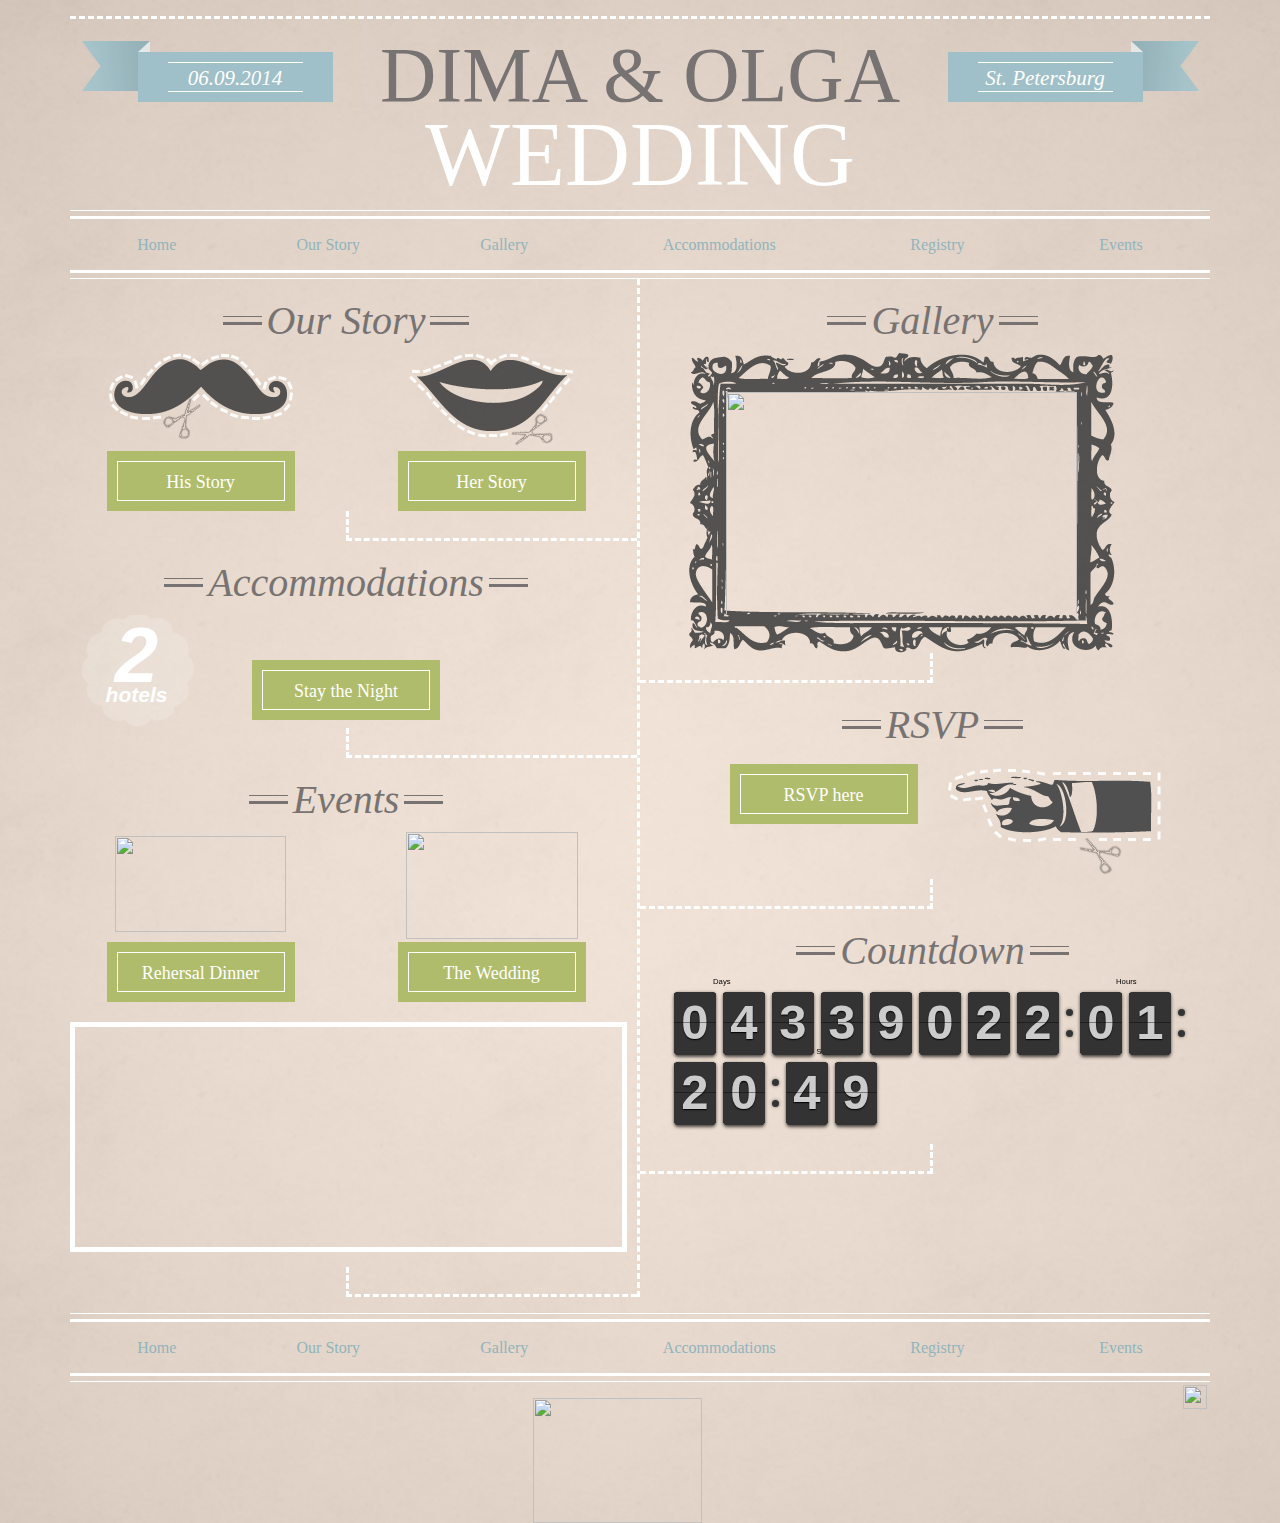
==== home.html @ f743e0d7 "Trying new way of triggering javascrit handler" ====
<!DOCTYPE html>
<html lang="en">
<head>
<meta charset="utf-8">
<meta http-equiv="X-UA-Compatible" content="IE=edge">
<meta name="viewport" content="width=device-width, initial-scale=1">
<title>Dima & Olga Wedding</title>

<!-- Bootstrap -->
<link href="css/bootstrap.min.css" rel="stylesheet">
<link rel="stylesheet" href="css/flipclock.css">

<!-- HTML5 Shim and Respond.js IE8 support of HTML5 elements and media queries -->
<!-- WARNING: Respond.js doesn't work if you view the page via file:// -->
<!--[if lt IE 9]>
<script src="https://oss.maxcdn.com/libs/html5shiv/3.7.0/html5shiv.js"></script>
<script src="https://oss.maxcdn.com/libs/respond.js/1.4.2/respond.min.js"></script>
<![endif]-->
<style>

body {
width: 100%;
height: 100%;
background-image: url('background.png');
background-size: cover;
background-color: rgb(237, 216, 199);
background-position: 50% 0%;
background-repeat: no-repeat no-repeat;
}

.dashed {
height: 0px;
border-bottom: 3px dashed white;
}

.thin-top-thick-bottom {
border-top: 1px solid white;
border-bottom: 3px solid white;
width: 100%;
height: 9px;
min-height: 9px;
padding: 5px 0 0;
}

.thin-bottom-thick-top {
border-top: 3px solid white;
border-bottom: 1px solid white;
width: 100%;
height: 9px;
min-height: 9px;
padding: 5px 0 0;
}

.top-buffer {
margin-top: 16px;
}

.top-buffer-22 {
margin-top: 22px;
}

.hidden-xs h1.dima-olga {
color: rgb(119, 115, 115);
font-family: georgia, palatino, 'book antiqua', 'palatino linotype', serif;
font-size: 78px;
text-transform: uppercase;
margin-top: 13px;
margin-bottom: 0;
}

.hidden-md h1.dima-olga, h1.page-header {
color: rgb(119, 115, 115);
font-family: georgia, palatino, 'book antiqua', 'palatino linotype', serif;
font-size: 23px;
text-transform: uppercase;
margin-top: 0;
margin-bottom: 0;
}

h1.page-header {
    color: white;
    font-family: georgia, palatino, 'book antiqua', 'palatino linotype', serif;
    font-size: 34px;
    border-bottom: 1px solid white;
    border-top: 1px solid white;
    padding-bottom: 0;
}

.hidden-xs h1.wedding {
color: rgb(255, 255, 255);
font-family: georgia, palatino, 'book antiqua', 'palatino linotype', serif;
font-size: 90px;
text-transform: uppercase;
margin-top: -13px;
margin-bottom: 6px;
}

.hidden-md h1.wedding {
color: rgb(255, 255, 255);
font-family: georgia, palatino, 'book antiqua', 'palatino linotype', serif;
font-size: 21px;
text-transform: uppercase;
margin-top: -13px;
}



.valign {
float: none;
display: table-cell !important;
vertical-align: middle;
}

.left-bow {
background-image: url('left.png');
background-repeat: no-repeat;
background-position: left top;
padding-left: 56px;
padding-top: 11px;
height: 60px;
}

.right-bow {
background-image: url('right.png');
background-repeat: no-repeat;
background-position: right top;
padding-right: 56px;
padding-top: 11px;
height: 60px;
}

.left-bow.right-bow {
background-image: url('left.png'), url('right.png');
background-position: left top, right top;
}

.blue-background {
background-color: rgb(159, 192, 200);
padding: 10px;
width: 195px;
}

.white-border-top-bottom {
border-top: 1px solid white;
border-bottom: 1px solid white;
height: 30px;
color: rgb(255, 255, 255);
font-family: georgia, palatino, 'book antiqua', 'palatino linotype', serif;
font-size: 21px;
font-style: italic;
width: 135px;
display: inline-block;
margin: 0;
}

.white-text {
color: rgb(255, 255, 255);
font-family: georgia, palatino, 'book antiqua', 'palatino linotype', serif;
font-size: 20px;
font-style: italic;
margin: 0;
}

.fill-width {
width: 100%;
}

.nav a {
line-height: 35px;
color: rgb(145, 180, 189);
font-family: georgia, palatino, 'book antiqua', 'palatino linotype', serif;
font-size: 16px;
padding-top: 8px !important;
padding-bottom: 8px !important;
}

.nav a:hover, .nav a:focus  {
background-color: transparent !important;
color: rgb(159, 192, 200);
}


.item h2 {
color: rgb(119, 115, 115);
font-family: georgia, palatino, 'book antiqua', 'palatino linotype', serif;
font-size: 40px;
font-style: italic;
}

.item h2 .dash {
border-top: 1px solid rgb(119, 115, 115);
border-bottom: 3px solid rgb(119, 115, 115);
width: 39px;
height: 9px;
min-height: 9px;
margin: 5px;
margin-bottom: 9px;
display: inline-block;
}

#homepage .link-decorator {
height: 60px;
width: 188px;
background-color: rgb(175, 188, 107);
padding: 10px;
display: inline-block;
}

#homepage .link-decorator a {
width: 168px;
height: 40px;
display: inline-block;
padding: 8px;
border: 1px solid white;
font-family: georgia, palatino, 'book antiqua', 'palatino linotype', serif;
font-size: 18px;
color: white;
-o-transition:.5s;
-ms-transition:.5s;
-moz-transition:.5s;
-webkit-transition:.5s;
transition:.5s;
}

#homepage .link-decorator a:hover {
text-decoration: none;
border: 1px solid rgb(175, 188, 107);
color: rgb(119, 115, 115);
}

/**
* Polaroid Images
*/
.polaroid-images
{
margin:10px 0;
float: left;
}
.polaroid-images a
{
background: white;
display: inline;
float: left;
margin: 0 15px 30px;
padding: 10px 10px 25px;
text-align: center;
text-decoration: none;
-webkit-box-shadow: 0 4px 6px rgba(0, 0, 0, .3);
-moz-box-shadow: 0 4px 6px rgba(0,0,0,.3);
box-shadow: 0 4px 6px rgba(0,0,0,.3);
-webkit-transition: all .15s linear;
-moz-transition: all .15s linear;
transition: all .15s linear;
z-index:0;
position: relative;
}
.polaroid-images a:after {
color: #333;
font-size: 20px;
content: attr(title);
position: relative;
top:15px;
}
.polaroid-images img {
display: block;
width: inherit;
}

.polaroid-images a:nth-child(2n)
{
-webkit-transform: rotate(4deg);
-moz-transform: rotate(4deg);
transform: rotate(4deg);
}
.polaroid-images a:nth-child(3n) {
-webkit-transform: rotate(-24deg);
-moz-transform: rotate(-24deg);
transform: rotate(-24deg);
}
.polaroid-images a:nth-child(4n)
{
-webkit-transform: rotate(14deg);
-moz-transform: rotate(14deg);
transform: rotate(14deg);
}
.polaroid-images a:nth-child(5n)
{
-webkit-transform: rotate(-18deg);
-moz-transform: rotate(-18deg);
transform: rotate(-18deg);
}
.polaroid-images a:hover{
-webkit-transform: rotate(0deg);
-moz-transform: rotate(0deg);
transform: rotate(0deg);
-webkit-transform: scale(1.2);
-moz-transform: scale(1.2);
transform: scale(1.2);
z-index:10;
-webkit-box-shadow: 0 10px 20px rgba(0, 0, 0, .7);
-moz-box-shadow: 0 10px 20px rgba(0,0,0,.7);
box-shadow: 0 10px 20px rgba(0,0,0,.7);
}


.center {
float: none;
margin-left: auto;
margin-right: auto;
}

</style>
<!-- jQuery (necessary for Bootstrap's JavaScript plugins) -->
<script src="https://ajax.googleapis.com/ajax/libs/jquery/1.11.0/jquery.min.js"></script>
<script src="js/flipclock.min.js"></script>
</head>
<body>

<div class="container">
    <div class="dashed top-buffer"></div>
    <div class="row">
        <div class="col-md-6 col-md-push-3 text-center">
            <div class="hidden-xs hidden-sm">
                <h1 class="dima-olga">Dima & Olga</h1>
                <h1 class="wedding">Wedding</h1>
            </div>
            <div class="hidden-md hidden-lg text-center">

                <div class="left-bow right-bow" style="position: relative; top: 20px">
                    <div class="blue-background text-center fill-width">
                        <h1 class="dima-olga">Dima & Olga</h1>
                    </div>
                </div>
                <div style="position: relative; top: -40px;">
                    <h1 class="wedding">Wedding</h1>
                </div>

            </div>
        </div>
        <div class="col-xs-6 col-md-3 col-md-pull-6">
            <div class="pull-right hidden-xs hidden-sm">
                <div class="left-bow top-buffer-22">
                    <div class="blue-background text-center">
                        <time class="white-border-top-bottom">06.09.2014</time>
                    </div>
                </div>
            </div>
            <div class="pull-right hidden-md hidden-lg">
                <time class="white-text">06.09.2014</time>
            </div>
        </div>
        <div class="col-xs-6 col-md-3">
            <div class="pull-left hidden-xs hidden-sm">
                <div class="right-bow top-buffer-22">
                    <div class="blue-background text-center">
                        <address class="white-border-top-bottom">St. Petersburg</address>
                    </div>
                </div>
            </div>
            <div class="pull-left hidden-md hidden-lg">
                <address class="white-text">St. Petersburg</address>
            </div>
        </div>
    </div>
    <!-- top navigation -->
    <div class="hidden-xs hidden-sm">
        <div class="thin-top-thick-bottom"></div>
        <ul class="nav nav-justified">
            <li class="active"><a href="javascript:void(0)" onclick="$('#myCarousel').carousel(0);">Home</a></li>
            <li><a href="javascript:void(0)" onclick="$('#myCarousel').carousel(1);">Our Story</a></li>
            <li><a href="javascript:void(0)" onclick="$('#myCarousel').carousel(2)">Gallery</a></li>
            <li><a href="javascript:void(0)" onclick="$('#myCarousel').carousel(3);">Accommodations</a></li>
            <li><a href="javascript:void(0)" onclick="$('#myCarousel').carousel(4);">Registry</a></li>
            <li><a href="javascript:void(0)" onclick="$('#myCarousel').carousel(5);">Events</a></li>
        </ul>
        <div class="thin-bottom-thick-top"></div>
    </div>
    <!-- Carousel
    ================================================== -->
    <div id="myCarousel" class="carousel slide" data-ride="carousel" data-interval="false">
        <div class="carousel-inner">
            <div class="item active" id="homepage">

                <div class="row">
                    <div class="col-md-6 text-center" style="border-right: 3px dashed white;">

                        <h2><div class="dash"></div>Our Story<div class="dash"></div></h2>
                        <div class="row">
                            <div class="col-md-6">
                                <img src="moustaches.png" width="186" height="98"/>
                                <div class="link-decorator"><a href="#">His Story</a></div>
                            </div>
                            <div class="col-md-6">
                                <img src="lips.png" width="165" height="98"/>
                                <div class="link-decorator"><a href="#">Her Story</a></div>
                            </div>
                        </div>
                        <div class="row">
                            <div class="col-md-6"></div>
                            <div class="col-md-6" style="height: 30px; border-left: 3px dashed white; border-bottom: 3px dashed white;"></div>
                        </div>

                        <h2><div class="dash"></div>Accommodations<div class="dash"></div></h2>
                        <div class="row">
                            <div class="col-md-2" style="height: 113px">
                                <img src="clound.png" width="133" height="113"/>
                                <p class="text-center" style="position: absolute; top: -15px; width: 133px; color: rgb(255, 255, 255); font-size: 78px; font-style: italic; font-weight: bold;">2</p>
                                <p class="text-center" style="position: absolute; top: 65px; width: 133px; color: rgb(255, 255, 255); font-size: 21px; font-style: italic; font-variant: normal; font-weight: bold;">hotels</p>
                            </div>
                            <div class="col-md-8">
                                <div class="link-decorator" style="margin-top: 45px;"><a href="#">Stay the Night</a></div>
                            </div>
                            <div class="col-md-2"></div>
                        </div>
                        <div class="row">
                            <div class="col-md-6"></div>
                            <div class="col-md-6" style="height: 30px; border-left: 3px dashed white; border-bottom: 3px dashed white;"></div>
                        </div>

                        <h2><div class="dash"></div>Events<div class="dash"></div></h2>
                        <div class="row">
                            <div class="col-md-6">
                                <img src="dinner.png" width="171" height="96" style="margin-top: 4px; margin-bottom: 10px;"/>
                                <div class="link-decorator"><a href="#">Rehersal Dinner</a></div>
                            </div>
                            <div class="col-md-6">
                                <img src="wedding.png" width="172" height="107" style="margin-bottom: 3px;"/>
                                <div class="link-decorator"><a href="#">The Wedding</a></div>
                            </div>
                            <div class="col-md-12" style="padding-top: 20px; padding-right: 10px; padding-bottom: 10px;">
                                <div class="width: 100%">
                                    <iframe src="https://www.google.com/maps/embed?pb=!1m18!1m12!1m3!1d31764.616367840285!2d29.822466666748053!3d60.15940231553614!2m3!1f0!2f0!3f0!3m2!1i1024!2i768!4f13.1!3m3!1m2!1s0x0%3A0x76077594c655134a!2z0KDRg9GB0YHQutCw0Y8g0KDRi9Cx0LDQu9C60LAg0LIg0JrQvtC80LDRgNC-0LLQvg!5e0!3m2!1sru!2sru!4v1398585754518" width="100%" height="230" frameborder="0" style="border: 5px solid white;"></iframe>
                                </div>
                            </div>
                        </div>
                        <div class="row">
                            <div class="col-md-6"></div>
                            <div class="col-md-6" style="height: 30px; border-left: 3px dashed white; border-bottom: 3px dashed white;"></div>
                        </div>

                    </div>
                    <div class="col-md-6 text-center">

                        <h2><div class="dash"></div>Gallery<div class="dash"></div></h2>
                        <div class="row">
                            <div class="col-xs-1" style="padding: 0"></div>
                            <div class="col-xs-10" style="padding: 0; width: 426px">
                                <div style="background-image: url('frame.png'); width: 426px; height: 300px; background-repeat: no-repeat;">
                                    <div style="width: 351px; height: 261px; overflow: hidden; margin-left: 37px; padding-top: 39px">
                                        <img src="http://photos-h.ak.instagram.com/hphotos-ak-prn/1743008_276897909137439_299998041_n.jpg" width="351" height="351"/>
                                    </div>
                                </div>
                            </div>
                            <div class="col-xs-1" style="padding: 0"></div>
                        </div>
                        <div class="row">
                            <div class="col-md-6" style="height: 30px; border-right: 3px dashed white; border-bottom: 3px dashed white;"></div>
                            <div class="col-md-6"></div>
                        </div>

                        <h2><div class="dash"></div>RSVP<div class="dash"></div></h2>
                        <div class="row">
                            <div class="col-md-6">
                                <div class="link-decorator pull-right" style="margin-top: 7px"><a href="#">RSVP here</a></div>
                            </div>
                            <div class="col-md-6 text-left">
                                <img src="rsvp.png" width="213" height="118" style="margin-bottom: 3px;"/>
                            </div>
                            <div class="col-xs-1" style="padding: 0"></div>
                        </div>
                        <div class="row">
                            <div class="col-md-6" style="height: 30px; border-right: 3px dashed white; border-bottom: 3px dashed white;"></div>
                            <div class="col-md-6"></div>
                        </div>

                        <h2><div class="dash"></div>Countdown<div class="dash"></div></h2>
                        <div class="center" style="zoom: 0.7;">
                        <div class="clock" style="margin:2em"></div>
                        </div>
                        <div class="row">
                            <div class="col-md-6" style="height: 30px; border-right: 3px dashed white; border-bottom: 3px dashed white;"></div>
                            <div class="col-md-6"></div>
                        </div>
<script>
			$(document).ready(function() {

				// Grab the current date
				var currentDate = new Date();

				// Set some date in the future. In this case, it's always Jan 1
				var futureDate  = new Date(Date.UTC(2014, 8, 6 , 13, 0, 0));

				// Calculate the difference in seconds between the future and current date
				var diff = futureDate.getTime() / 1000 - currentDate.getTime() / 1000;

				// Instantiate a coutdown FlipClock
				clock = $('.clock').FlipClock(diff, {
					clockFace: 'DailyCounter',
					countdown: true,
					showSeconds: true
				});
			});

</script>

                    </div>
                </div>

            </div>

            <div class="item" id="ourStory">
                <div class="row" style="height: 100px">
                    <div class="col-xs-4">
                        <div class="dashed" style="margin-top:41px"></div>
                    </div>
                    <div class="col-xs-4">
                        <div class="left-bow right-bow" style="position: relative; top: 20px;">
                            <div class="blue-background text-center fill-width">
                                <h1 class="page-header">Our Story</h1>
                            </div>
                        </div>
                    </div>
                    <div class="col-xs-4">
                        <div class="dashed" style="margin-top:41px"></div>
                    </div>
                </div>
                <!--<div class="top-buffer-22"></div>-->
                <p>
                Lorem Ipsum Lorem Ipsum Lorem Ipsum Lorem Ipsum Lorem Ipsum Lorem Ipsum Lorem Ipsum Lorem Ipsum Lorem Ipsum Lorem Ipsum Lorem Ipsum Lorem Ipsum Lorem Ipsum Lorem Ipsum Lorem Ipsum Lorem Ipsum Lorem Ipsum Lorem Ipsum Lorem Ipsum Lorem Ipsum Lorem Ipsum Lorem Ipsum Lorem Ipsum Lorem Ipsum Lorem Ipsum Lorem Ipsum Lorem Ipsum Lorem Ipsum Lorem Ipsum Lorem Ipsum
                Lorem Ipsum Lorem Ipsum Lorem Ipsum Lorem Ipsum Lorem Ipsum Lorem Ipsum Lorem Ipsum Lorem Ipsum Lorem Ipsum Lorem Ipsum Lorem Ipsum Lorem Ipsum Lorem Ipsum Lorem Ipsum Lorem Ipsum Lorem Ipsum Lorem Ipsum Lorem Ipsum Lorem Ipsum Lorem Ipsum Lorem Ipsum Lorem Ipsum Lorem Ipsum Lorem Ipsum Lorem Ipsum Lorem Ipsum Lorem Ipsum Lorem Ipsum Lorem Ipsum Lorem Ipsum
                Lorem Ipsum Lorem Ipsum Lorem Ipsum Lorem Ipsum Lorem Ipsum Lorem Ipsum Lorem Ipsum Lorem Ipsum Lorem Ipsum Lorem Ipsum Lorem Ipsum Lorem Ipsum Lorem Ipsum Lorem Ipsum Lorem Ipsum Lorem Ipsum Lorem Ipsum Lorem Ipsum Lorem Ipsum Lorem Ipsum Lorem Ipsum Lorem Ipsum Lorem Ipsum Lorem Ipsum Lorem Ipsum Lorem Ipsum Lorem Ipsum Lorem Ipsum Lorem Ipsum Lorem Ipsum
                Lorem Ipsum Lorem Ipsum Lorem Ipsum Lorem Ipsum Lorem Ipsum Lorem Ipsum Lorem Ipsum Lorem Ipsum Lorem Ipsum Lorem Ipsum Lorem Ipsum Lorem Ipsum Lorem Ipsum Lorem Ipsum Lorem Ipsum Lorem Ipsum Lorem Ipsum Lorem Ipsum Lorem Ipsum Lorem Ipsum Lorem Ipsum Lorem Ipsum Lorem Ipsum Lorem Ipsum Lorem Ipsum Lorem Ipsum Lorem Ipsum Lorem Ipsum Lorem Ipsum Lorem Ipsum
                Lorem Ipsum Lorem Ipsum Lorem Ipsum Lorem Ipsum Lorem Ipsum Lorem Ipsum Lorem Ipsum Lorem Ipsum Lorem Ipsum Lorem Ipsum Lorem Ipsum Lorem Ipsum Lorem Ipsum Lorem Ipsum Lorem Ipsum Lorem Ipsum Lorem Ipsum Lorem Ipsum Lorem Ipsum Lorem Ipsum Lorem Ipsum Lorem Ipsum Lorem Ipsum Lorem Ipsum Lorem Ipsum Lorem Ipsum Lorem Ipsum Lorem Ipsum Lorem Ipsum Lorem Ipsum
                </p>
            </div>

            <div class="item" id="gallery">
                <div class="row" style="height: 100px">
                    <div class="col-xs-4">
                        <div class="dashed" style="margin-top:41px"></div>
                    </div>
                    <div class="col-xs-4">
                        <div class="left-bow right-bow" style="position: relative; top: 20px;">
                            <div class="blue-background text-center fill-width">
                                <h1 class="page-header">Gallery</h1>
                            </div>
                        </div>
                    </div>
                    <div class="col-xs-4">
                        <div class="dashed" style="margin-top:41px"></div>
                    </div>
                </div>
                <!--<div class="top-buffer-22"></div>-->
                <div id="polaroid-images" class="polaroid-images">
                </div>

                <script>
var tag = "dimaolgawedding";
var id = "7a9d62031e53419b86a6479856986ce4";
var photoCount = 16;

                    $.ajax({
  type: "GET",
  dataType: "jsonp",
  cache: false,
  url: "https://api.instagram.com/v1/tags/" + tag + "/media/recent?client_id=" + id,
  success: function(response) {
    var length = response.data != 'undefined' ? response.data.length : 0;
    var limit = photoCount != null && photoCount < length ? photoCount : length;
    if(limit > 0) {
      for(var i = 0; i < limit; i++) {
                $('<a>', {
                    href : response.data[i].link,
                    target : '_blank',
                    title : ''
                }).append(
                    $('<img>', {
                      src: response.data[i].images.low_resolution.url,
                      alt: response.data[i].caption.text,
                      title: response.data[i].caption.text,
                      width: 250,
                      height: 250
                    })
                ).appendTo($("#polaroid-images"));
      }
    }
  }
});
                </script>

                <p>
                    Lorem Ipsum Lorem Ipsum Lorem Ipsum Lorem Ipsum Lorem Ipsum Lorem Ipsum Lorem Ipsum Lorem Ipsum Lorem Ipsum Lorem Ipsum Lorem Ipsum Lorem Ipsum Lorem Ipsum Lorem Ipsum Lorem Ipsum Lorem Ipsum Lorem Ipsum Lorem Ipsum Lorem Ipsum Lorem Ipsum Lorem Ipsum Lorem Ipsum Lorem Ipsum Lorem Ipsum Lorem Ipsum Lorem Ipsum Lorem Ipsum Lorem Ipsum Lorem Ipsum Lorem Ipsum
                    Lorem Ipsum Lorem Ipsum Lorem Ipsum Lorem Ipsum Lorem Ipsum Lorem Ipsum Lorem Ipsum Lorem Ipsum Lorem Ipsum Lorem Ipsum Lorem Ipsum Lorem Ipsum Lorem Ipsum Lorem Ipsum Lorem Ipsum Lorem Ipsum Lorem Ipsum Lorem Ipsum Lorem Ipsum Lorem Ipsum Lorem Ipsum Lorem Ipsum Lorem Ipsum Lorem Ipsum Lorem Ipsum Lorem Ipsum Lorem Ipsum Lorem Ipsum Lorem Ipsum Lorem Ipsum
                    Lorem Ipsum Lorem Ipsum Lorem Ipsum Lorem Ipsum Lorem Ipsum Lorem Ipsum Lorem Ipsum Lorem Ipsum Lorem Ipsum Lorem Ipsum Lorem Ipsum Lorem Ipsum Lorem Ipsum Lorem Ipsum Lorem Ipsum Lorem Ipsum Lorem Ipsum Lorem Ipsum Lorem Ipsum Lorem Ipsum Lorem Ipsum Lorem Ipsum Lorem Ipsum Lorem Ipsum Lorem Ipsum Lorem Ipsum Lorem Ipsum Lorem Ipsum Lorem Ipsum Lorem Ipsum
                    Lorem Ipsum Lorem Ipsum Lorem Ipsum Lorem Ipsum Lorem Ipsum Lorem Ipsum Lorem Ipsum Lorem Ipsum Lorem Ipsum Lorem Ipsum Lorem Ipsum Lorem Ipsum Lorem Ipsum Lorem Ipsum Lorem Ipsum Lorem Ipsum Lorem Ipsum Lorem Ipsum Lorem Ipsum Lorem Ipsum Lorem Ipsum Lorem Ipsum Lorem Ipsum Lorem Ipsum Lorem Ipsum Lorem Ipsum Lorem Ipsum Lorem Ipsum Lorem Ipsum Lorem Ipsum
                    Lorem Ipsum Lorem Ipsum Lorem Ipsum Lorem Ipsum Lorem Ipsum Lorem Ipsum Lorem Ipsum Lorem Ipsum Lorem Ipsum Lorem Ipsum Lorem Ipsum Lorem Ipsum Lorem Ipsum Lorem Ipsum Lorem Ipsum Lorem Ipsum Lorem Ipsum Lorem Ipsum Lorem Ipsum Lorem Ipsum Lorem Ipsum Lorem Ipsum Lorem Ipsum Lorem Ipsum Lorem Ipsum Lorem Ipsum Lorem Ipsum Lorem Ipsum Lorem Ipsum Lorem Ipsum
                </p>
            </div>

            <div class="item" id="accommodations">
                <div class="row" style="height: 100px">
                    <div class="col-xs-3">
                        <div class="dashed" style="margin-top:41px"></div>
                    </div>
                    <div class="col-xs-6">
                        <div class="left-bow right-bow" style="position: relative; top: 20px;">
                            <div class="blue-background text-center fill-width">
                                <h1 class="page-header">Accommodations</h1>
                            </div>
                        </div>
                    </div>
                    <div class="col-xs-3">
                        <div class="dashed" style="margin-top:41px"></div>
                    </div>
                </div>
                <!--<div class="top-buffer-22"></div>-->
                <p>
                    Lorem Ipsum Lorem Ipsum Lorem Ipsum Lorem Ipsum Lorem Ipsum Lorem Ipsum Lorem Ipsum Lorem Ipsum Lorem Ipsum Lorem Ipsum Lorem Ipsum Lorem Ipsum Lorem Ipsum Lorem Ipsum Lorem Ipsum Lorem Ipsum Lorem Ipsum Lorem Ipsum Lorem Ipsum Lorem Ipsum Lorem Ipsum Lorem Ipsum Lorem Ipsum Lorem Ipsum Lorem Ipsum Lorem Ipsum Lorem Ipsum Lorem Ipsum Lorem Ipsum Lorem Ipsum
                    Lorem Ipsum Lorem Ipsum Lorem Ipsum Lorem Ipsum Lorem Ipsum Lorem Ipsum Lorem Ipsum Lorem Ipsum Lorem Ipsum Lorem Ipsum Lorem Ipsum Lorem Ipsum Lorem Ipsum Lorem Ipsum Lorem Ipsum Lorem Ipsum Lorem Ipsum Lorem Ipsum Lorem Ipsum Lorem Ipsum Lorem Ipsum Lorem Ipsum Lorem Ipsum Lorem Ipsum Lorem Ipsum Lorem Ipsum Lorem Ipsum Lorem Ipsum Lorem Ipsum Lorem Ipsum
                    Lorem Ipsum Lorem Ipsum Lorem Ipsum Lorem Ipsum Lorem Ipsum Lorem Ipsum Lorem Ipsum Lorem Ipsum Lorem Ipsum Lorem Ipsum Lorem Ipsum Lorem Ipsum Lorem Ipsum Lorem Ipsum Lorem Ipsum Lorem Ipsum Lorem Ipsum Lorem Ipsum Lorem Ipsum Lorem Ipsum Lorem Ipsum Lorem Ipsum Lorem Ipsum Lorem Ipsum Lorem Ipsum Lorem Ipsum Lorem Ipsum Lorem Ipsum Lorem Ipsum Lorem Ipsum
                    Lorem Ipsum Lorem Ipsum Lorem Ipsum Lorem Ipsum Lorem Ipsum Lorem Ipsum Lorem Ipsum Lorem Ipsum Lorem Ipsum Lorem Ipsum Lorem Ipsum Lorem Ipsum Lorem Ipsum Lorem Ipsum Lorem Ipsum Lorem Ipsum Lorem Ipsum Lorem Ipsum Lorem Ipsum Lorem Ipsum Lorem Ipsum Lorem Ipsum Lorem Ipsum Lorem Ipsum Lorem Ipsum Lorem Ipsum Lorem Ipsum Lorem Ipsum Lorem Ipsum Lorem Ipsum
                    Lorem Ipsum Lorem Ipsum Lorem Ipsum Lorem Ipsum Lorem Ipsum Lorem Ipsum Lorem Ipsum Lorem Ipsum Lorem Ipsum Lorem Ipsum Lorem Ipsum Lorem Ipsum Lorem Ipsum Lorem Ipsum Lorem Ipsum Lorem Ipsum Lorem Ipsum Lorem Ipsum Lorem Ipsum Lorem Ipsum Lorem Ipsum Lorem Ipsum Lorem Ipsum Lorem Ipsum Lorem Ipsum Lorem Ipsum Lorem Ipsum Lorem Ipsum Lorem Ipsum Lorem Ipsum
                </p>
            </div>

            <div class="item" id="registry">
                <div class="row" style="height: 100px">
                    <div class="col-xs-4">
                        <div class="dashed" style="margin-top:41px"></div>
                    </div>
                    <div class="col-xs-4">
                        <div class="left-bow right-bow" style="position: relative; top: 20px;">
                            <div class="blue-background text-center fill-width">
                                <h1 class="page-header">Registry</h1>
                            </div>
                        </div>
                    </div>
                    <div class="col-xs-4">
                        <div class="dashed" style="margin-top:41px"></div>
                    </div>
                </div>
                <!--<div class="top-buffer-22"></div>-->
                <p>
                    Lorem Ipsum Lorem Ipsum Lorem Ipsum Lorem Ipsum Lorem Ipsum Lorem Ipsum Lorem Ipsum Lorem Ipsum Lorem Ipsum Lorem Ipsum Lorem Ipsum Lorem Ipsum Lorem Ipsum Lorem Ipsum Lorem Ipsum Lorem Ipsum Lorem Ipsum Lorem Ipsum Lorem Ipsum Lorem Ipsum Lorem Ipsum Lorem Ipsum Lorem Ipsum Lorem Ipsum Lorem Ipsum Lorem Ipsum Lorem Ipsum Lorem Ipsum Lorem Ipsum Lorem Ipsum
                    Lorem Ipsum Lorem Ipsum Lorem Ipsum Lorem Ipsum Lorem Ipsum Lorem Ipsum Lorem Ipsum Lorem Ipsum Lorem Ipsum Lorem Ipsum Lorem Ipsum Lorem Ipsum Lorem Ipsum Lorem Ipsum Lorem Ipsum Lorem Ipsum Lorem Ipsum Lorem Ipsum Lorem Ipsum Lorem Ipsum Lorem Ipsum Lorem Ipsum Lorem Ipsum Lorem Ipsum Lorem Ipsum Lorem Ipsum Lorem Ipsum Lorem Ipsum Lorem Ipsum Lorem Ipsum
                    Lorem Ipsum Lorem Ipsum Lorem Ipsum Lorem Ipsum Lorem Ipsum Lorem Ipsum Lorem Ipsum Lorem Ipsum Lorem Ipsum Lorem Ipsum Lorem Ipsum Lorem Ipsum Lorem Ipsum Lorem Ipsum Lorem Ipsum Lorem Ipsum Lorem Ipsum Lorem Ipsum Lorem Ipsum Lorem Ipsum Lorem Ipsum Lorem Ipsum Lorem Ipsum Lorem Ipsum Lorem Ipsum Lorem Ipsum Lorem Ipsum Lorem Ipsum Lorem Ipsum Lorem Ipsum
                    Lorem Ipsum Lorem Ipsum Lorem Ipsum Lorem Ipsum Lorem Ipsum Lorem Ipsum Lorem Ipsum Lorem Ipsum Lorem Ipsum Lorem Ipsum Lorem Ipsum Lorem Ipsum Lorem Ipsum Lorem Ipsum Lorem Ipsum Lorem Ipsum Lorem Ipsum Lorem Ipsum Lorem Ipsum Lorem Ipsum Lorem Ipsum Lorem Ipsum Lorem Ipsum Lorem Ipsum Lorem Ipsum Lorem Ipsum Lorem Ipsum Lorem Ipsum Lorem Ipsum Lorem Ipsum
                    Lorem Ipsum Lorem Ipsum Lorem Ipsum Lorem Ipsum Lorem Ipsum Lorem Ipsum Lorem Ipsum Lorem Ipsum Lorem Ipsum Lorem Ipsum Lorem Ipsum Lorem Ipsum Lorem Ipsum Lorem Ipsum Lorem Ipsum Lorem Ipsum Lorem Ipsum Lorem Ipsum Lorem Ipsum Lorem Ipsum Lorem Ipsum Lorem Ipsum Lorem Ipsum Lorem Ipsum Lorem Ipsum Lorem Ipsum Lorem Ipsum Lorem Ipsum Lorem Ipsum Lorem Ipsum
                </p>
            </div>

            <div class="item" id="events">
                <div class="row" style="height: 100px">
                    <div class="col-xs-4">
                        <div class="dashed" style="margin-top:41px"></div>
                    </div>
                    <div class="col-xs-4">
                        <div class="left-bow right-bow" style="position: relative; top: 20px;">
                            <div class="blue-background text-center fill-width">
                                <h1 class="page-header">Events</h1>
                            </div>
                        </div>
                    </div>
                    <div class="col-xs-4">
                        <div class="dashed" style="margin-top:41px"></div>
                    </div>
                </div>
                <!--<div class="top-buffer-22"></div>-->
                <p>
                    Lorem Ipsum Lorem Ipsum Lorem Ipsum Lorem Ipsum Lorem Ipsum Lorem Ipsum Lorem Ipsum Lorem Ipsum Lorem Ipsum Lorem Ipsum Lorem Ipsum Lorem Ipsum Lorem Ipsum Lorem Ipsum Lorem Ipsum Lorem Ipsum Lorem Ipsum Lorem Ipsum Lorem Ipsum Lorem Ipsum Lorem Ipsum Lorem Ipsum Lorem Ipsum Lorem Ipsum Lorem Ipsum Lorem Ipsum Lorem Ipsum Lorem Ipsum Lorem Ipsum Lorem Ipsum
                    Lorem Ipsum Lorem Ipsum Lorem Ipsum Lorem Ipsum Lorem Ipsum Lorem Ipsum Lorem Ipsum Lorem Ipsum Lorem Ipsum Lorem Ipsum Lorem Ipsum Lorem Ipsum Lorem Ipsum Lorem Ipsum Lorem Ipsum Lorem Ipsum Lorem Ipsum Lorem Ipsum Lorem Ipsum Lorem Ipsum Lorem Ipsum Lorem Ipsum Lorem Ipsum Lorem Ipsum Lorem Ipsum Lorem Ipsum Lorem Ipsum Lorem Ipsum Lorem Ipsum Lorem Ipsum
                    Lorem Ipsum Lorem Ipsum Lorem Ipsum Lorem Ipsum Lorem Ipsum Lorem Ipsum Lorem Ipsum Lorem Ipsum Lorem Ipsum Lorem Ipsum Lorem Ipsum Lorem Ipsum Lorem Ipsum Lorem Ipsum Lorem Ipsum Lorem Ipsum Lorem Ipsum Lorem Ipsum Lorem Ipsum Lorem Ipsum Lorem Ipsum Lorem Ipsum Lorem Ipsum Lorem Ipsum Lorem Ipsum Lorem Ipsum Lorem Ipsum Lorem Ipsum Lorem Ipsum Lorem Ipsum
                    Lorem Ipsum Lorem Ipsum Lorem Ipsum Lorem Ipsum Lorem Ipsum Lorem Ipsum Lorem Ipsum Lorem Ipsum Lorem Ipsum Lorem Ipsum Lorem Ipsum Lorem Ipsum Lorem Ipsum Lorem Ipsum Lorem Ipsum Lorem Ipsum Lorem Ipsum Lorem Ipsum Lorem Ipsum Lorem Ipsum Lorem Ipsum Lorem Ipsum Lorem Ipsum Lorem Ipsum Lorem Ipsum Lorem Ipsum Lorem Ipsum Lorem Ipsum Lorem Ipsum Lorem Ipsum
                    Lorem Ipsum Lorem Ipsum Lorem Ipsum Lorem Ipsum Lorem Ipsum Lorem Ipsum Lorem Ipsum Lorem Ipsum Lorem Ipsum Lorem Ipsum Lorem Ipsum Lorem Ipsum Lorem Ipsum Lorem Ipsum Lorem Ipsum Lorem Ipsum Lorem Ipsum Lorem Ipsum Lorem Ipsum Lorem Ipsum Lorem Ipsum Lorem Ipsum Lorem Ipsum Lorem Ipsum Lorem Ipsum Lorem Ipsum Lorem Ipsum Lorem Ipsum Lorem Ipsum Lorem Ipsum
                </p>
            </div>
        </div>
    </div><!-- /.carousel -->

    <!-- bottom navigation -->
    <div class="hidden-xs hidden-sm top-buffer">
        <div class="thin-top-thick-bottom"></div>
        <ul class="nav nav-justified">
            <li class="active"><a href="javascript:void(0)" onclick="$('#myCarousel').carousel(0);">Home</a></li>
            <li><a href="javascript:void(0)" onclick="$('#myCarousel').carousel(1);">Our Story</a></li>
            <li><a href="javascript:void(0)" onclick="$('#myCarousel').carousel(2);">Gallery</a></li>
            <li><a href="javascript:void(0)" onclick="$('#myCarousel').carousel(3);">Accommodations</a></li>
            <li><a href="javascript:void(0)" onclick="$('#myCarousel').carousel(4);">Registry</a></li>
            <li><a href="javascript:void(0)" onclick="$('#myCarousel').carousel(5);">Events</a></li>
        </ul>
        <div class="thin-bottom-thick-top"></div>
    </div>
    <div class="pull-right" style="padding: 3px;">
        <a href="http://instagram.com/dimaolgawedding" target="_blank"><img src="instagram.png" width="24" height="24"/></a>
    </div>
    <div class="row top-buffer">
        <div class="xs-col-1"></div>
        <div class="xs-col-10 text-center">
            <img src="bottom-bow.png" width="169" height="125"/>
        </div>
        <div class="xs-col-1"></div>
    </div>

</div>






<!-- Include all compiled plugins (below), or include individual files as needed -->
<script src="js/bootstrap.min.js"></script>
</body>
</html>
---- css/flipclock.css ----
/* Get the bourbon mixin from http://bourbon.io */
/* Reset */
.flip-clock-wrapper * {
    -webkit-box-sizing: border-box;
    -moz-box-sizing: border-box;
    -ms-box-sizing: border-box;
    -o-box-sizing: border-box;
    box-sizing: border-box;
    -webkit-backface-visibility: hidden;
    -moz-backface-visibility: hidden;
    -ms-backface-visibility: hidden;
    -o-backface-visibility: hidden;
    backface-visibility: hidden;
}

.flip-clock-wrapper a {
  cursor: pointer;
  text-decoration: none;
  color: #ccc; }

.flip-clock-wrapper a:hover {
  color: #fff; }

.flip-clock-wrapper ul {
  list-style: none; }

.flip-clock-wrapper.clearfix:before,
.flip-clock-wrapper.clearfix:after {
  content: " ";
  display: table; }

.flip-clock-wrapper.clearfix:after {
  clear: both; }

.flip-clock-wrapper.clearfix {
  *zoom: 1; }

/* Main */
.flip-clock-wrapper {
  font: normal 11px "Helvetica Neue", Helvetica, sans-serif;
  -webkit-user-select: none; }

.flip-clock-meridium {
  background: none !important;
  box-shadow: 0 0 0 !important;
  font-size: 36px !important; }

.flip-clock-meridium a { color: #313333; }

.flip-clock-wrapper {
  text-align: center;
  position: relative;
  width: 100%;
  margin: 1em;
}

.flip-clock-wrapper:before,
.flip-clock-wrapper:after {
    content: " "; /* 1 */
    display: table; /* 2 */
}
.flip-clock-wrapper:after {
    clear: both;
}

/* Skeleton */
.flip-clock-wrapper ul {
  position: relative;
  float: left;
  margin: 5px;
  width: 60px;
  height: 90px;
  font-size: 80px;
  font-weight: bold;
  line-height: 87px;
  border-radius: 6px;
  background: #000;
}

.flip-clock-wrapper ul li {
  z-index: 1;
  position: absolute;
  left: 0;
  top: 0;
  width: 100%;
  height: 100%;
  line-height: 87px;
  text-decoration: none !important;
}

.flip-clock-wrapper ul li:first-child {
  z-index: 2; }

.flip-clock-wrapper ul li a {
  display: block;
  height: 100%;
  -webkit-perspective: 200px;
  -moz-perspective: 200px;
  perspective: 200px;
  margin: 0 !important;
  overflow: visible !important;
  cursor: default !important; }

.flip-clock-wrapper ul li a div {
  z-index: 1;
  position: absolute;
  left: 0;
  width: 100%;
  height: 50%;
  font-size: 80px;
  overflow: hidden; 
  outline: 1px solid transparent; }

.flip-clock-wrapper ul li a div .shadow {
  position: absolute;
  width: 100%;
  height: 100%;
  z-index: 2; }

.flip-clock-wrapper ul li a div.up {
  -webkit-transform-origin: 50% 100%;
  -moz-transform-origin: 50% 100%;
  -ms-transform-origin: 50% 100%;
  -o-transform-origin: 50% 100%;
  transform-origin: 50% 100%;
  top: 0; }

.flip-clock-wrapper ul li a div.up:after {
  content: "";
  position: absolute;
  top: 44px;
  left: 0;
  z-index: 5;
  width: 100%;
  height: 3px;
  background-color: #000;
  background-color: rgba(0, 0, 0, 0.4); }

.flip-clock-wrapper ul li a div.down {
  -webkit-transform-origin: 50% 0;
  -moz-transform-origin: 50% 0;
  -ms-transform-origin: 50% 0;
  -o-transform-origin: 50% 0;
  transform-origin: 50% 0;
  bottom: 0;
  border-bottom-left-radius: 6px;
  border-bottom-right-radius: 6px;
}

.flip-clock-wrapper ul li a div div.inn {
  position: absolute;
  left: 0;
  z-index: 1;
  width: 100%;
  height: 200%;
  color: #ccc;
  text-shadow: 0 1px 2px #000;
  text-align: center;
  background-color: #333;
  border-radius: 6px;
  font-size: 70px; }

.flip-clock-wrapper ul li a div.up div.inn {
  top: 0; }

.flip-clock-wrapper ul li a div.down div.inn {
  bottom: 0; }

/* PLAY */
.flip-clock-wrapper ul.play li.flip-clock-before {
  z-index: 3; }

.flip-clock-wrapper .flip {   box-shadow: 0 2px 5px rgba(0, 0, 0, 0.7); }

.flip-clock-wrapper ul.play li.flip-clock-active {
  -webkit-animation: asd 0.5s 0.5s linear both;
  -moz-animation: asd 0.5s 0.5s linear both;
  animation: asd 0.5s 0.5s linear both;
  z-index: 5; }

.flip-clock-divider {
  float: left;
  display: inline-block;
  position: relative;
  width: 20px;
  height: 100px; }

.flip-clock-divider:first-child {
  width: 0; }

.flip-clock-dot {
  display: block;
  background: #323434;
  width: 10px;
  height: 10px;
  position: absolute;
  border-radius: 50%;
  box-shadow: 0 0 5px rgba(0, 0, 0, 0.5);
  left: 5px; }

.flip-clock-divider .flip-clock-label {
  position: absolute;
  top: -1.5em;
  right: -86px;
  color: black;
  text-shadow: none; }

.flip-clock-divider.minutes .flip-clock-label {
  right: -88px; }

.flip-clock-divider.seconds .flip-clock-label {
  right: -91px; }

.flip-clock-dot.top {
  top: 30px; }

.flip-clock-dot.bottom {
  bottom: 30px; }

@-webkit-keyframes asd {
  0% {
    z-index: 2; }

  20% {
    z-index: 4; }

  100% {
    z-index: 4; } }

@-moz-keyframes asd {
  0% {
    z-index: 2; }

  20% {
    z-index: 4; }

  100% {
    z-index: 4; } }

@-o-keyframes asd {
  0% {
    z-index: 2; }

  20% {
    z-index: 4; }

  100% {
    z-index: 4; } }

@keyframes asd {
  0% {
    z-index: 2; }

  20% {
    z-index: 4; }

  100% {
    z-index: 4; } }

.flip-clock-wrapper ul.play li.flip-clock-active .down {
  z-index: 2;
  -webkit-animation: turn 0.5s 0.5s linear both;
  -moz-animation: turn 0.5s 0.5s linear both;
  animation: turn 0.5s 0.5s linear both; }

@-webkit-keyframes turn {
  0% {
    -webkit-transform: rotateX(90deg); }

  100% {
    -webkit-transform: rotateX(0deg); } }

@-moz-keyframes turn {
  0% {
    -moz-transform: rotateX(90deg); }

  100% {
    -moz-transform: rotateX(0deg); } }

@-o-keyframes turn {
  0% {
    -o-transform: rotateX(90deg); }

  100% {
    -o-transform: rotateX(0deg); } }

@keyframes turn {
  0% {
    transform: rotateX(90deg); }

  100% {
    transform: rotateX(0deg); } }

.flip-clock-wrapper ul.play li.flip-clock-before .up {
  z-index: 2;
  -webkit-animation: turn2 0.5s linear both;
  -moz-animation: turn2 0.5s linear both;
  animation: turn2 0.5s linear both; }

@-webkit-keyframes turn2 {
  0% {
    -webkit-transform: rotateX(0deg); }

  100% {
    -webkit-transform: rotateX(-90deg); } }

@-moz-keyframes turn2 {
  0% {
    -moz-transform: rotateX(0deg); }

  100% {
    -moz-transform: rotateX(-90deg); } }

@-o-keyframes turn2 {
  0% {
    -o-transform: rotateX(0deg); }

  100% {
    -o-transform: rotateX(-90deg); } }

@keyframes turn2 {
  0% {
    transform: rotateX(0deg); }

  100% {
    transform: rotateX(-90deg); } }

.flip-clock-wrapper ul li.flip-clock-active {
  z-index: 3; }

/* SHADOW */
.flip-clock-wrapper ul.play li.flip-clock-before .up .shadow {
  background: -moz-linear-gradient(top, rgba(0, 0, 0, 0.1) 0%, black 100%);
  background: -webkit-gradient(linear, left top, left bottom, color-stop(0%, rgba(0, 0, 0, 0.1)), color-stop(100%, black));
  background: linear, top, rgba(0, 0, 0, 0.1) 0%, black 100%;
  background: -o-linear-gradient(top, rgba(0, 0, 0, 0.1) 0%, black 100%);
  background: -ms-linear-gradient(top, rgba(0, 0, 0, 0.1) 0%, black 100%);
  background: linear, to bottom, rgba(0, 0, 0, 0.1) 0%, black 100%;
  -webkit-animation: show 0.5s linear both;
  -moz-animation: show 0.5s linear both;
  animation: show 0.5s linear both; }

.flip-clock-wrapper ul.play li.flip-clock-active .up .shadow {
  background: -moz-linear-gradient(top, rgba(0, 0, 0, 0.1) 0%, black 100%);
  background: -webkit-gradient(linear, left top, left bottom, color-stop(0%, rgba(0, 0, 0, 0.1)), color-stop(100%, black));
  background: linear, top, rgba(0, 0, 0, 0.1) 0%, black 100%;
  background: -o-linear-gradient(top, rgba(0, 0, 0, 0.1) 0%, black 100%);
  background: -ms-linear-gradient(top, rgba(0, 0, 0, 0.1) 0%, black 100%);
  background: linear, to bottom, rgba(0, 0, 0, 0.1) 0%, black 100%;
  -webkit-animation: hide 0.5s 0.3s linear both;
  -moz-animation: hide 0.5s 0.3s linear both;
  animation: hide 0.5s 0.3s linear both; }

/*DOWN*/
.flip-clock-wrapper ul.play li.flip-clock-before .down .shadow {
  background: -moz-linear-gradient(top, black 0%, rgba(0, 0, 0, 0.1) 100%);
  background: -webkit-gradient(linear, left top, left bottom, color-stop(0%, black), color-stop(100%, rgba(0, 0, 0, 0.1)));
  background: linear, top, black 0%, rgba(0, 0, 0, 0.1) 100%;
  background: -o-linear-gradient(top, black 0%, rgba(0, 0, 0, 0.1) 100%);
  background: -ms-linear-gradient(top, black 0%, rgba(0, 0, 0, 0.1) 100%);
  background: linear, to bottom, black 0%, rgba(0, 0, 0, 0.1) 100%;
  -webkit-animation: show 0.5s linear both;
  -moz-animation: show 0.5s linear both;
  animation: show 0.5s linear both; }

.flip-clock-wrapper ul.play li.flip-clock-active .down .shadow {
  background: -moz-linear-gradient(top, black 0%, rgba(0, 0, 0, 0.1) 100%);
  background: -webkit-gradient(linear, left top, left bottom, color-stop(0%, black), color-stop(100%, rgba(0, 0, 0, 0.1)));
  background: linear, top, black 0%, rgba(0, 0, 0, 0.1) 100%;
  background: -o-linear-gradient(top, black 0%, rgba(0, 0, 0, 0.1) 100%);
  background: -ms-linear-gradient(top, black 0%, rgba(0, 0, 0, 0.1) 100%);
  background: linear, to bottom, black 0%, rgba(0, 0, 0, 0.1) 100%;
  -webkit-animation: hide 0.5s 0.3s linear both;
  -moz-animation: hide 0.5s 0.3s linear both;
  animation: hide 0.5s 0.2s linear both; }

@-webkit-keyframes show {
  0% {
    opacity: 0; }

  100% {
    opacity: 1; } }

@-moz-keyframes show {
  0% {
    opacity: 0; }

  100% {
    opacity: 1; } }

@-o-keyframes show {
  0% {
    opacity: 0; }

  100% {
    opacity: 1; } }

@keyframes show {
  0% {
    opacity: 0; }

  100% {
    opacity: 1; } }

@-webkit-keyframes hide {
  0% {
    opacity: 1; }

  100% {
    opacity: 0; } }

@-moz-keyframes hide {
  0% {
    opacity: 1; }

  100% {
    opacity: 0; } }

@-o-keyframes hide {
  0% {
    opacity: 1; }

  100% {
    opacity: 0; } }

@keyframes hide {
  0% {
    opacity: 1; }

  100% {
    opacity: 0; } }
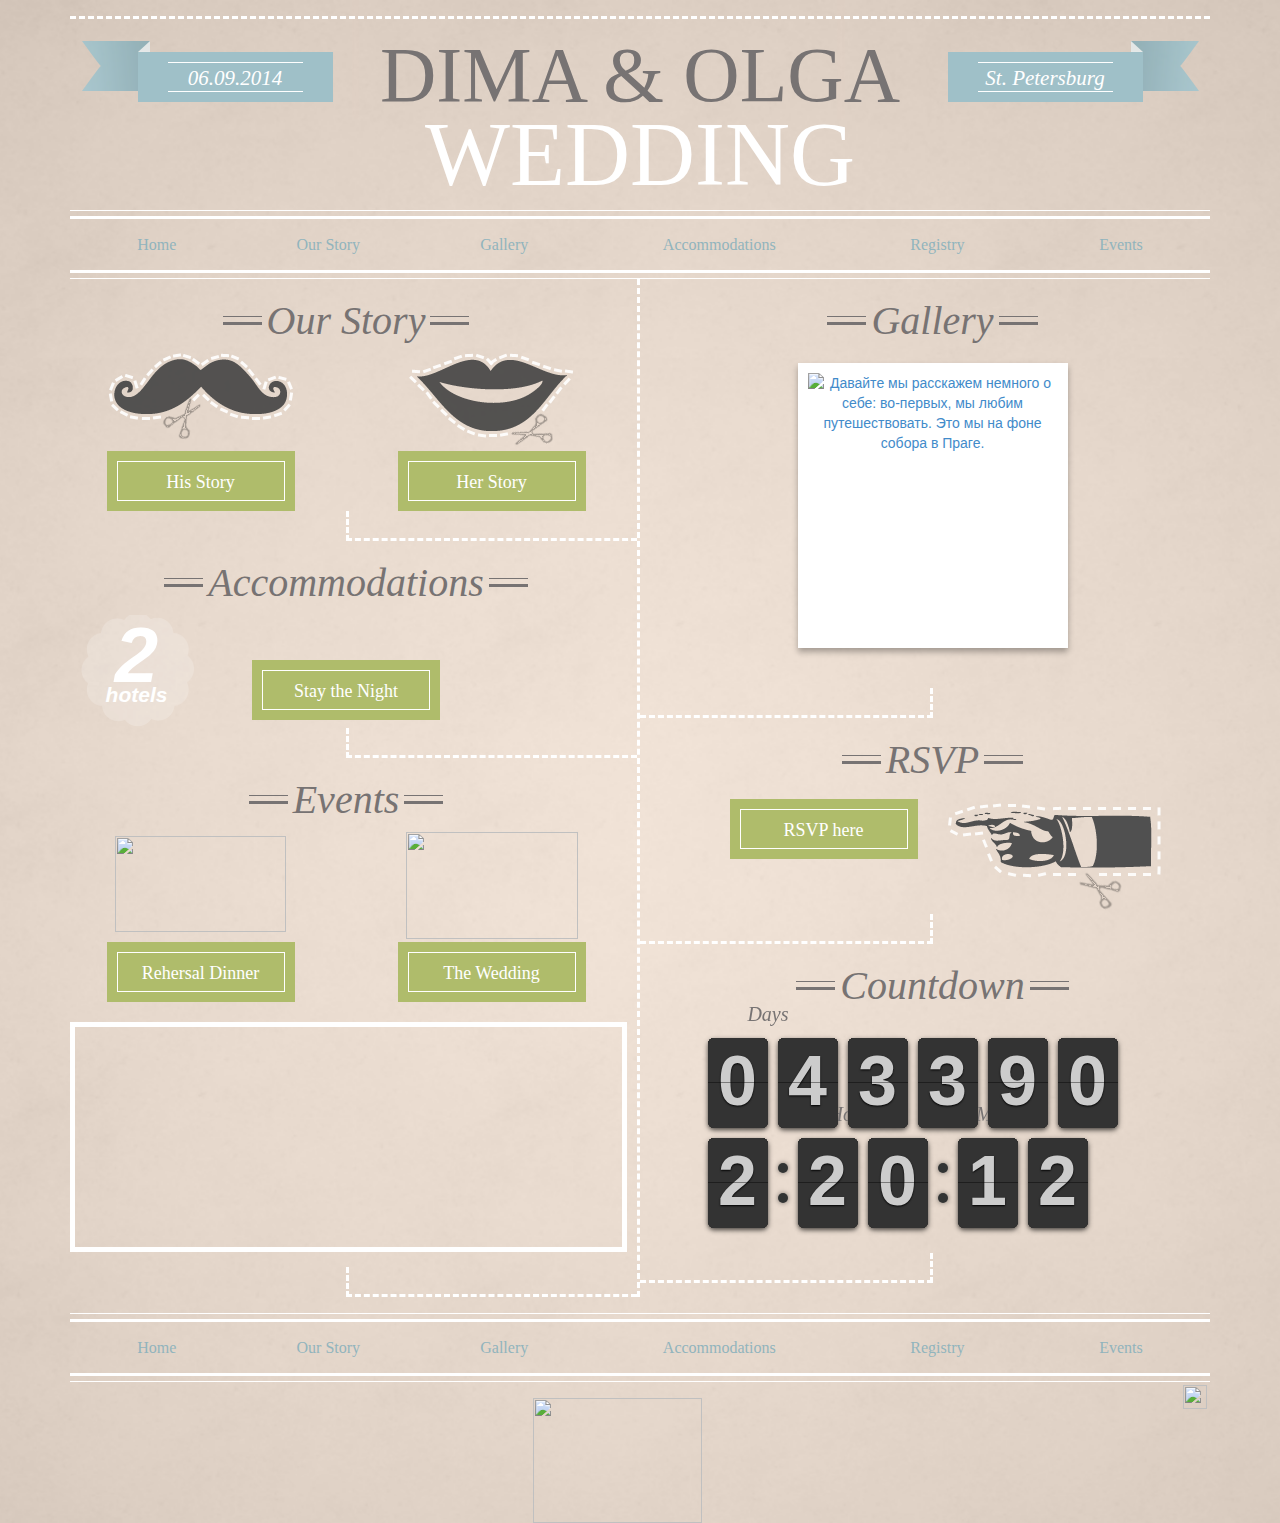
==== commit a7b3e219: "Added polaroid like image on the home page" ====
--- a/home.html
+++ b/home.html
@@ -304,9 +304,21 @@
 
 
 .center {
-float: none;
-margin-left: auto;
-margin-right: auto;
+    margin: 0 auto;
+}
+
+.flip-clock-label {
+    color: rgb(119, 115, 115) !important;
+    font-family: georgia, palatino, 'book antiqua', 'palatino linotype', serif;
+    font-size: 20px;
+    font-style: italic;
+    text-align: center;
+}
+
+.clock {
+    margin-top: 25px;
+    margin-bottom: 20px;
+    width: 460px;
 }
 
 </style>
@@ -444,6 +456,19 @@
                         <h2><div class="dash"></div>Gallery<div class="dash"></div></h2>
                         <div class="row">
                             <div class="col-xs-1" style="padding: 0"></div>
+                            <div class="col-xs-10" style="padding:0">
+                                <div class="center" style="width: 300px">
+                                    <div class="polaroid-images">
+                                        <a href="http://instagram.com/p/nqssS0nI7A/" target="_blank" title="">
+                                            <img src="http://scontent-b.cdninstagram.com/hphotos-xpf1/t51.2885-15/1516624_698463556879600_1251986920_a.jpg" alt="Давайте мы расскажем немного о себе: во-первых, мы любим путешествовать. Это мы на фоне собора в Праге." title="Давайте мы расскажем немного о себе: во-первых, мы любим путешествовать. Это мы на фоне собора в Праге." style="width: 250px; height: 250px;">
+                                        </a>
+                                    </div>
+                                </div>
+                            </div>
+                            <div class="col-xs-1" style="padding: 0"></div>
+                        </div>
+                        <!--<div class="row">
+                            <div class="col-xs-1" style="padding: 0"></div>
                             <div class="col-xs-10" style="padding: 0; width: 426px">
                                 <div style="background-image: url('frame.png'); width: 426px; height: 300px; background-repeat: no-repeat;">
                                     <div style="width: 351px; height: 261px; overflow: hidden; margin-left: 37px; padding-top: 39px">
@@ -452,7 +477,7 @@
                                 </div>
                             </div>
                             <div class="col-xs-1" style="padding: 0"></div>
-                        </div>
+                        </div>-->
                         <div class="row">
                             <div class="col-md-6" style="height: 30px; border-right: 3px dashed white; border-bottom: 3px dashed white;"></div>
                             <div class="col-md-6"></div>
@@ -474,34 +499,11 @@
                         </div>
 
                         <h2><div class="dash"></div>Countdown<div class="dash"></div></h2>
-                        <div class="center" style="zoom: 0.7;">
-                        <div class="clock" style="margin:2em"></div>
-                        </div>
+                        <div class="clock center"></div>
                         <div class="row">
                             <div class="col-md-6" style="height: 30px; border-right: 3px dashed white; border-bottom: 3px dashed white;"></div>
                             <div class="col-md-6"></div>
                         </div>
-<script>
-			$(document).ready(function() {
-
-				// Grab the current date
-				var currentDate = new Date();
-
-				// Set some date in the future. In this case, it's always Jan 1
-				var futureDate  = new Date(Date.UTC(2014, 8, 6 , 13, 0, 0));
-
-				// Calculate the difference in seconds between the future and current date
-				var diff = futureDate.getTime() / 1000 - currentDate.getTime() / 1000;
-
-				// Instantiate a coutdown FlipClock
-				clock = $('.clock').FlipClock(diff, {
-					clockFace: 'DailyCounter',
-					countdown: true,
-					showSeconds: true
-				});
-			});
-
-</script>
 
                     </div>
                 </div>
@@ -550,11 +552,156 @@
                         <div class="dashed" style="margin-top:41px"></div>
                     </div>
                 </div>
+
+                <div class="row">
+                    <div class="col-xs-1" style="padding: 0"></div>
+                    <div class="col-xs-10" style="padding:0; padding-top: 25px; padding-bottom: 25px;">
+                        <div id="polaroid-images" class="polaroid-images center">
+                        </div>
+                    </div>
+                    <div class="col-xs-1" style="padding: 0"></div>
+                </div>
+
+
+            </div>
+
+            <div class="item" id="accommodations">
+                <div class="row" style="height: 100px">
+                    <div class="col-xs-3">
+                        <div class="dashed" style="margin-top:41px"></div>
+                    </div>
+                    <div class="col-xs-6">
+                        <div class="left-bow right-bow" style="position: relative; top: 20px;">
+                            <div class="blue-background text-center fill-width">
+                                <h1 class="page-header">Accommodations</h1>
+                            </div>
+                        </div>
+                    </div>
+                    <div class="col-xs-3">
+                        <div class="dashed" style="margin-top:41px"></div>
+                    </div>
+                </div>
                 <!--<div class="top-buffer-22"></div>-->
-                <div id="polaroid-images" class="polaroid-images">
-                </div>
-
-                <script>
+                <p>
+                    Lorem Ipsum Lorem Ipsum Lorem Ipsum Lorem Ipsum Lorem Ipsum Lorem Ipsum Lorem Ipsum Lorem Ipsum Lorem Ipsum Lorem Ipsum Lorem Ipsum Lorem Ipsum Lorem Ipsum Lorem Ipsum Lorem Ipsum Lorem Ipsum Lorem Ipsum Lorem Ipsum Lorem Ipsum Lorem Ipsum Lorem Ipsum Lorem Ipsum Lorem Ipsum Lorem Ipsum Lorem Ipsum Lorem Ipsum Lorem Ipsum Lorem Ipsum Lorem Ipsum Lorem Ipsum
+                    Lorem Ipsum Lorem Ipsum Lorem Ipsum Lorem Ipsum Lorem Ipsum Lorem Ipsum Lorem Ipsum Lorem Ipsum Lorem Ipsum Lorem Ipsum Lorem Ipsum Lorem Ipsum Lorem Ipsum Lorem Ipsum Lorem Ipsum Lorem Ipsum Lorem Ipsum Lorem Ipsum Lorem Ipsum Lorem Ipsum Lorem Ipsum Lorem Ipsum Lorem Ipsum Lorem Ipsum Lorem Ipsum Lorem Ipsum Lorem Ipsum Lorem Ipsum Lorem Ipsum Lorem Ipsum
+                    Lorem Ipsum Lorem Ipsum Lorem Ipsum Lorem Ipsum Lorem Ipsum Lorem Ipsum Lorem Ipsum Lorem Ipsum Lorem Ipsum Lorem Ipsum Lorem Ipsum Lorem Ipsum Lorem Ipsum Lorem Ipsum Lorem Ipsum Lorem Ipsum Lorem Ipsum Lorem Ipsum Lorem Ipsum Lorem Ipsum Lorem Ipsum Lorem Ipsum Lorem Ipsum Lorem Ipsum Lorem Ipsum Lorem Ipsum Lorem Ipsum Lorem Ipsum Lorem Ipsum Lorem Ipsum
+                    Lorem Ipsum Lorem Ipsum Lorem Ipsum Lorem Ipsum Lorem Ipsum Lorem Ipsum Lorem Ipsum Lorem Ipsum Lorem Ipsum Lorem Ipsum Lorem Ipsum Lorem Ipsum Lorem Ipsum Lorem Ipsum Lorem Ipsum Lorem Ipsum Lorem Ipsum Lorem Ipsum Lorem Ipsum Lorem Ipsum Lorem Ipsum Lorem Ipsum Lorem Ipsum Lorem Ipsum Lorem Ipsum Lorem Ipsum Lorem Ipsum Lorem Ipsum Lorem Ipsum Lorem Ipsum
+                    Lorem Ipsum Lorem Ipsum Lorem Ipsum Lorem Ipsum Lorem Ipsum Lorem Ipsum Lorem Ipsum Lorem Ipsum Lorem Ipsum Lorem Ipsum Lorem Ipsum Lorem Ipsum Lorem Ipsum Lorem Ipsum Lorem Ipsum Lorem Ipsum Lorem Ipsum Lorem Ipsum Lorem Ipsum Lorem Ipsum Lorem Ipsum Lorem Ipsum Lorem Ipsum Lorem Ipsum Lorem Ipsum Lorem Ipsum Lorem Ipsum Lorem Ipsum Lorem Ipsum Lorem Ipsum
+                </p>
+            </div>
+
+            <div class="item" id="registry">
+                <div class="row" style="height: 100px">
+                    <div class="col-xs-4">
+                        <div class="dashed" style="margin-top:41px"></div>
+                    </div>
+                    <div class="col-xs-4">
+                        <div class="left-bow right-bow" style="position: relative; top: 20px;">
+                            <div class="blue-background text-center fill-width">
+                                <h1 class="page-header">Registry</h1>
+                            </div>
+                        </div>
+                    </div>
+                    <div class="col-xs-4">
+                        <div class="dashed" style="margin-top:41px"></div>
+                    </div>
+                </div>
+                <!--<div class="top-buffer-22"></div>-->
+                <p>
+                    Lorem Ipsum Lorem Ipsum Lorem Ipsum Lorem Ipsum Lorem Ipsum Lorem Ipsum Lorem Ipsum Lorem Ipsum Lorem Ipsum Lorem Ipsum Lorem Ipsum Lorem Ipsum Lorem Ipsum Lorem Ipsum Lorem Ipsum Lorem Ipsum Lorem Ipsum Lorem Ipsum Lorem Ipsum Lorem Ipsum Lorem Ipsum Lorem Ipsum Lorem Ipsum Lorem Ipsum Lorem Ipsum Lorem Ipsum Lorem Ipsum Lorem Ipsum Lorem Ipsum Lorem Ipsum
+                    Lorem Ipsum Lorem Ipsum Lorem Ipsum Lorem Ipsum Lorem Ipsum Lorem Ipsum Lorem Ipsum Lorem Ipsum Lorem Ipsum Lorem Ipsum Lorem Ipsum Lorem Ipsum Lorem Ipsum Lorem Ipsum Lorem Ipsum Lorem Ipsum Lorem Ipsum Lorem Ipsum Lorem Ipsum Lorem Ipsum Lorem Ipsum Lorem Ipsum Lorem Ipsum Lorem Ipsum Lorem Ipsum Lorem Ipsum Lorem Ipsum Lorem Ipsum Lorem Ipsum Lorem Ipsum
+                    Lorem Ipsum Lorem Ipsum Lorem Ipsum Lorem Ipsum Lorem Ipsum Lorem Ipsum Lorem Ipsum Lorem Ipsum Lorem Ipsum Lorem Ipsum Lorem Ipsum Lorem Ipsum Lorem Ipsum Lorem Ipsum Lorem Ipsum Lorem Ipsum Lorem Ipsum Lorem Ipsum Lorem Ipsum Lorem Ipsum Lorem Ipsum Lorem Ipsum Lorem Ipsum Lorem Ipsum Lorem Ipsum Lorem Ipsum Lorem Ipsum Lorem Ipsum Lorem Ipsum Lorem Ipsum
+                    Lorem Ipsum Lorem Ipsum Lorem Ipsum Lorem Ipsum Lorem Ipsum Lorem Ipsum Lorem Ipsum Lorem Ipsum Lorem Ipsum Lorem Ipsum Lorem Ipsum Lorem Ipsum Lorem Ipsum Lorem Ipsum Lorem Ipsum Lorem Ipsum Lorem Ipsum Lorem Ipsum Lorem Ipsum Lorem Ipsum Lorem Ipsum Lorem Ipsum Lorem Ipsum Lorem Ipsum Lorem Ipsum Lorem Ipsum Lorem Ipsum Lorem Ipsum Lorem Ipsum Lorem Ipsum
+                    Lorem Ipsum Lorem Ipsum Lorem Ipsum Lorem Ipsum Lorem Ipsum Lorem Ipsum Lorem Ipsum Lorem Ipsum Lorem Ipsum Lorem Ipsum Lorem Ipsum Lorem Ipsum Lorem Ipsum Lorem Ipsum Lorem Ipsum Lorem Ipsum Lorem Ipsum Lorem Ipsum Lorem Ipsum Lorem Ipsum Lorem Ipsum Lorem Ipsum Lorem Ipsum Lorem Ipsum Lorem Ipsum Lorem Ipsum Lorem Ipsum Lorem Ipsum Lorem Ipsum Lorem Ipsum
+                </p>
+            </div>
+
+            <div class="item" id="events">
+                <div class="row" style="height: 100px">
+                    <div class="col-xs-4">
+                        <div class="dashed" style="margin-top:41px"></div>
+                    </div>
+                    <div class="col-xs-4">
+                        <div class="left-bow right-bow" style="position: relative; top: 20px;">
+                            <div class="blue-background text-center fill-width">
+                                <h1 class="page-header">Events</h1>
+                            </div>
+                        </div>
+                    </div>
+                    <div class="col-xs-4">
+                        <div class="dashed" style="margin-top:41px"></div>
+                    </div>
+                </div>
+                <!--<div class="top-buffer-22"></div>-->
+                <p>
+                    Lorem Ipsum Lorem Ipsum Lorem Ipsum Lorem Ipsum Lorem Ipsum Lorem Ipsum Lorem Ipsum Lorem Ipsum Lorem Ipsum Lorem Ipsum Lorem Ipsum Lorem Ipsum Lorem Ipsum Lorem Ipsum Lorem Ipsum Lorem Ipsum Lorem Ipsum Lorem Ipsum Lorem Ipsum Lorem Ipsum Lorem Ipsum Lorem Ipsum Lorem Ipsum Lorem Ipsum Lorem Ipsum Lorem Ipsum Lorem Ipsum Lorem Ipsum Lorem Ipsum Lorem Ipsum
+                    Lorem Ipsum Lorem Ipsum Lorem Ipsum Lorem Ipsum Lorem Ipsum Lorem Ipsum Lorem Ipsum Lorem Ipsum Lorem Ipsum Lorem Ipsum Lorem Ipsum Lorem Ipsum Lorem Ipsum Lorem Ipsum Lorem Ipsum Lorem Ipsum Lorem Ipsum Lorem Ipsum Lorem Ipsum Lorem Ipsum Lorem Ipsum Lorem Ipsum Lorem Ipsum Lorem Ipsum Lorem Ipsum Lorem Ipsum Lorem Ipsum Lorem Ipsum Lorem Ipsum Lorem Ipsum
+                    Lorem Ipsum Lorem Ipsum Lorem Ipsum Lorem Ipsum Lorem Ipsum Lorem Ipsum Lorem Ipsum Lorem Ipsum Lorem Ipsum Lorem Ipsum Lorem Ipsum Lorem Ipsum Lorem Ipsum Lorem Ipsum Lorem Ipsum Lorem Ipsum Lorem Ipsum Lorem Ipsum Lorem Ipsum Lorem Ipsum Lorem Ipsum Lorem Ipsum Lorem Ipsum Lorem Ipsum Lorem Ipsum Lorem Ipsum Lorem Ipsum Lorem Ipsum Lorem Ipsum Lorem Ipsum
+                    Lorem Ipsum Lorem Ipsum Lorem Ipsum Lorem Ipsum Lorem Ipsum Lorem Ipsum Lorem Ipsum Lorem Ipsum Lorem Ipsum Lorem Ipsum Lorem Ipsum Lorem Ipsum Lorem Ipsum Lorem Ipsum Lorem Ipsum Lorem Ipsum Lorem Ipsum Lorem Ipsum Lorem Ipsum Lorem Ipsum Lorem Ipsum Lorem Ipsum Lorem Ipsum Lorem Ipsum Lorem Ipsum Lorem Ipsum Lorem Ipsum Lorem Ipsum Lorem Ipsum Lorem Ipsum
+                    Lorem Ipsum Lorem Ipsum Lorem Ipsum Lorem Ipsum Lorem Ipsum Lorem Ipsum Lorem Ipsum Lorem Ipsum Lorem Ipsum Lorem Ipsum Lorem Ipsum Lorem Ipsum Lorem Ipsum Lorem Ipsum Lorem Ipsum Lorem Ipsum Lorem Ipsum Lorem Ipsum Lorem Ipsum Lorem Ipsum Lorem Ipsum Lorem Ipsum Lorem Ipsum Lorem Ipsum Lorem Ipsum Lorem Ipsum Lorem Ipsum Lorem Ipsum Lorem Ipsum Lorem Ipsum
+                </p>
+            </div>
+        </div>
+    </div><!-- /.carousel -->
+
+    <!-- bottom navigation -->
+    <div class="hidden-xs hidden-sm top-buffer">
+        <div class="thin-top-thick-bottom"></div>
+        <ul class="nav nav-justified">
+            <li class="active"><a href="javascript:void(0)" onclick="$('#myCarousel').carousel(0);">Home</a></li>
+            <li><a href="javascript:void(0)" onclick="$('#myCarousel').carousel(1);">Our Story</a></li>
+            <li><a href="javascript:void(0)" onclick="$('#myCarousel').carousel(2);">Gallery</a></li>
+            <li><a href="javascript:void(0)" onclick="$('#myCarousel').carousel(3);">Accommodations</a></li>
+            <li><a href="javascript:void(0)" onclick="$('#myCarousel').carousel(4);">Registry</a></li>
+            <li><a href="javascript:void(0)" onclick="$('#myCarousel').carousel(5);">Events</a></li>
+        </ul>
+        <div class="thin-bottom-thick-top"></div>
+    </div>
+    <div class="pull-right" style="padding: 3px;">
+        <a href="http://instagram.com/dimaolgawedding" target="_blank"><img src="instagram.png" width="24" height="24"/></a>
+    </div>
+    <div class="row top-buffer">
+        <div class="xs-col-1"></div>
+        <div class="xs-col-10 text-center">
+            <img src="bottom-bow.png" width="169" height="125"/>
+        </div>
+        <div class="xs-col-1"></div>
+    </div>
+
+</div>
+
+
+
+
+
+
+<!-- Include all compiled plugins (below), or include individual files as needed -->
+<script src="js/bootstrap.min.js"></script>
+
+<script>
+			$(document).ready(function() {
+
+				// Grab the current date
+				var currentDate = new Date();
+
+				// Set some date in the future. In this case, it's always Jan 1
+				var futureDate  = new Date(Date.UTC(2014, 8, 6 , 13, 0, 0));
+
+				// Calculate the difference in seconds between the future and current date
+				var diff = futureDate.getTime() / 1000 - currentDate.getTime() / 1000;
+
+				// Instantiate a coutdown FlipClock
+				clock = $('.clock').FlipClock(diff, {
+					clockFace: 'DailyCounter',
+					countdown: true,
+					showSeconds: false
+				});
+			});
+
+</script>
+
+<script>
 var tag = "dimaolgawedding";
 var id = "7a9d62031e53419b86a6479856986ce4";
 var photoCount = 16;
@@ -588,127 +735,6 @@
 });
                 </script>
 
-                <p>
-                    Lorem Ipsum Lorem Ipsum Lorem Ipsum Lorem Ipsum Lorem Ipsum Lorem Ipsum Lorem Ipsum Lorem Ipsum Lorem Ipsum Lorem Ipsum Lorem Ipsum Lorem Ipsum Lorem Ipsum Lorem Ipsum Lorem Ipsum Lorem Ipsum Lorem Ipsum Lorem Ipsum Lorem Ipsum Lorem Ipsum Lorem Ipsum Lorem Ipsum Lorem Ipsum Lorem Ipsum Lorem Ipsum Lorem Ipsum Lorem Ipsum Lorem Ipsum Lorem Ipsum Lorem Ipsum
-                    Lorem Ipsum Lorem Ipsum Lorem Ipsum Lorem Ipsum Lorem Ipsum Lorem Ipsum Lorem Ipsum Lorem Ipsum Lorem Ipsum Lorem Ipsum Lorem Ipsum Lorem Ipsum Lorem Ipsum Lorem Ipsum Lorem Ipsum Lorem Ipsum Lorem Ipsum Lorem Ipsum Lorem Ipsum Lorem Ipsum Lorem Ipsum Lorem Ipsum Lorem Ipsum Lorem Ipsum Lorem Ipsum Lorem Ipsum Lorem Ipsum Lorem Ipsum Lorem Ipsum Lorem Ipsum
-                    Lorem Ipsum Lorem Ipsum Lorem Ipsum Lorem Ipsum Lorem Ipsum Lorem Ipsum Lorem Ipsum Lorem Ipsum Lorem Ipsum Lorem Ipsum Lorem Ipsum Lorem Ipsum Lorem Ipsum Lorem Ipsum Lorem Ipsum Lorem Ipsum Lorem Ipsum Lorem Ipsum Lorem Ipsum Lorem Ipsum Lorem Ipsum Lorem Ipsum Lorem Ipsum Lorem Ipsum Lorem Ipsum Lorem Ipsum Lorem Ipsum Lorem Ipsum Lorem Ipsum Lorem Ipsum
-                    Lorem Ipsum Lorem Ipsum Lorem Ipsum Lorem Ipsum Lorem Ipsum Lorem Ipsum Lorem Ipsum Lorem Ipsum Lorem Ipsum Lorem Ipsum Lorem Ipsum Lorem Ipsum Lorem Ipsum Lorem Ipsum Lorem Ipsum Lorem Ipsum Lorem Ipsum Lorem Ipsum Lorem Ipsum Lorem Ipsum Lorem Ipsum Lorem Ipsum Lorem Ipsum Lorem Ipsum Lorem Ipsum Lorem Ipsum Lorem Ipsum Lorem Ipsum Lorem Ipsum Lorem Ipsum
-                    Lorem Ipsum Lorem Ipsum Lorem Ipsum Lorem Ipsum Lorem Ipsum Lorem Ipsum Lorem Ipsum Lorem Ipsum Lorem Ipsum Lorem Ipsum Lorem Ipsum Lorem Ipsum Lorem Ipsum Lorem Ipsum Lorem Ipsum Lorem Ipsum Lorem Ipsum Lorem Ipsum Lorem Ipsum Lorem Ipsum Lorem Ipsum Lorem Ipsum Lorem Ipsum Lorem Ipsum Lorem Ipsum Lorem Ipsum Lorem Ipsum Lorem Ipsum Lorem Ipsum Lorem Ipsum
-                </p>
-            </div>
-
-            <div class="item" id="accommodations">
-                <div class="row" style="height: 100px">
-                    <div class="col-xs-3">
-                        <div class="dashed" style="margin-top:41px"></div>
-                    </div>
-                    <div class="col-xs-6">
-                        <div class="left-bow right-bow" style="position: relative; top: 20px;">
-                            <div class="blue-background text-center fill-width">
-                                <h1 class="page-header">Accommodations</h1>
-                            </div>
-                        </div>
-                    </div>
-                    <div class="col-xs-3">
-                        <div class="dashed" style="margin-top:41px"></div>
-                    </div>
-                </div>
-                <!--<div class="top-buffer-22"></div>-->
-                <p>
-                    Lorem Ipsum Lorem Ipsum Lorem Ipsum Lorem Ipsum Lorem Ipsum Lorem Ipsum Lorem Ipsum Lorem Ipsum Lorem Ipsum Lorem Ipsum Lorem Ipsum Lorem Ipsum Lorem Ipsum Lorem Ipsum Lorem Ipsum Lorem Ipsum Lorem Ipsum Lorem Ipsum Lorem Ipsum Lorem Ipsum Lorem Ipsum Lorem Ipsum Lorem Ipsum Lorem Ipsum Lorem Ipsum Lorem Ipsum Lorem Ipsum Lorem Ipsum Lorem Ipsum Lorem Ipsum
-                    Lorem Ipsum Lorem Ipsum Lorem Ipsum Lorem Ipsum Lorem Ipsum Lorem Ipsum Lorem Ipsum Lorem Ipsum Lorem Ipsum Lorem Ipsum Lorem Ipsum Lorem Ipsum Lorem Ipsum Lorem Ipsum Lorem Ipsum Lorem Ipsum Lorem Ipsum Lorem Ipsum Lorem Ipsum Lorem Ipsum Lorem Ipsum Lorem Ipsum Lorem Ipsum Lorem Ipsum Lorem Ipsum Lorem Ipsum Lorem Ipsum Lorem Ipsum Lorem Ipsum Lorem Ipsum
-                    Lorem Ipsum Lorem Ipsum Lorem Ipsum Lorem Ipsum Lorem Ipsum Lorem Ipsum Lorem Ipsum Lorem Ipsum Lorem Ipsum Lorem Ipsum Lorem Ipsum Lorem Ipsum Lorem Ipsum Lorem Ipsum Lorem Ipsum Lorem Ipsum Lorem Ipsum Lorem Ipsum Lorem Ipsum Lorem Ipsum Lorem Ipsum Lorem Ipsum Lorem Ipsum Lorem Ipsum Lorem Ipsum Lorem Ipsum Lorem Ipsum Lorem Ipsum Lorem Ipsum Lorem Ipsum
-                    Lorem Ipsum Lorem Ipsum Lorem Ipsum Lorem Ipsum Lorem Ipsum Lorem Ipsum Lorem Ipsum Lorem Ipsum Lorem Ipsum Lorem Ipsum Lorem Ipsum Lorem Ipsum Lorem Ipsum Lorem Ipsum Lorem Ipsum Lorem Ipsum Lorem Ipsum Lorem Ipsum Lorem Ipsum Lorem Ipsum Lorem Ipsum Lorem Ipsum Lorem Ipsum Lorem Ipsum Lorem Ipsum Lorem Ipsum Lorem Ipsum Lorem Ipsum Lorem Ipsum Lorem Ipsum
-                    Lorem Ipsum Lorem Ipsum Lorem Ipsum Lorem Ipsum Lorem Ipsum Lorem Ipsum Lorem Ipsum Lorem Ipsum Lorem Ipsum Lorem Ipsum Lorem Ipsum Lorem Ipsum Lorem Ipsum Lorem Ipsum Lorem Ipsum Lorem Ipsum Lorem Ipsum Lorem Ipsum Lorem Ipsum Lorem Ipsum Lorem Ipsum Lorem Ipsum Lorem Ipsum Lorem Ipsum Lorem Ipsum Lorem Ipsum Lorem Ipsum Lorem Ipsum Lorem Ipsum Lorem Ipsum
-                </p>
-            </div>
-
-            <div class="item" id="registry">
-                <div class="row" style="height: 100px">
-                    <div class="col-xs-4">
-                        <div class="dashed" style="margin-top:41px"></div>
-                    </div>
-                    <div class="col-xs-4">
-                        <div class="left-bow right-bow" style="position: relative; top: 20px;">
-                            <div class="blue-background text-center fill-width">
-                                <h1 class="page-header">Registry</h1>
-                            </div>
-                        </div>
-                    </div>
-                    <div class="col-xs-4">
-                        <div class="dashed" style="margin-top:41px"></div>
-                    </div>
-                </div>
-                <!--<div class="top-buffer-22"></div>-->
-                <p>
-                    Lorem Ipsum Lorem Ipsum Lorem Ipsum Lorem Ipsum Lorem Ipsum Lorem Ipsum Lorem Ipsum Lorem Ipsum Lorem Ipsum Lorem Ipsum Lorem Ipsum Lorem Ipsum Lorem Ipsum Lorem Ipsum Lorem Ipsum Lorem Ipsum Lorem Ipsum Lorem Ipsum Lorem Ipsum Lorem Ipsum Lorem Ipsum Lorem Ipsum Lorem Ipsum Lorem Ipsum Lorem Ipsum Lorem Ipsum Lorem Ipsum Lorem Ipsum Lorem Ipsum Lorem Ipsum
-                    Lorem Ipsum Lorem Ipsum Lorem Ipsum Lorem Ipsum Lorem Ipsum Lorem Ipsum Lorem Ipsum Lorem Ipsum Lorem Ipsum Lorem Ipsum Lorem Ipsum Lorem Ipsum Lorem Ipsum Lorem Ipsum Lorem Ipsum Lorem Ipsum Lorem Ipsum Lorem Ipsum Lorem Ipsum Lorem Ipsum Lorem Ipsum Lorem Ipsum Lorem Ipsum Lorem Ipsum Lorem Ipsum Lorem Ipsum Lorem Ipsum Lorem Ipsum Lorem Ipsum Lorem Ipsum
-                    Lorem Ipsum Lorem Ipsum Lorem Ipsum Lorem Ipsum Lorem Ipsum Lorem Ipsum Lorem Ipsum Lorem Ipsum Lorem Ipsum Lorem Ipsum Lorem Ipsum Lorem Ipsum Lorem Ipsum Lorem Ipsum Lorem Ipsum Lorem Ipsum Lorem Ipsum Lorem Ipsum Lorem Ipsum Lorem Ipsum Lorem Ipsum Lorem Ipsum Lorem Ipsum Lorem Ipsum Lorem Ipsum Lorem Ipsum Lorem Ipsum Lorem Ipsum Lorem Ipsum Lorem Ipsum
-                    Lorem Ipsum Lorem Ipsum Lorem Ipsum Lorem Ipsum Lorem Ipsum Lorem Ipsum Lorem Ipsum Lorem Ipsum Lorem Ipsum Lorem Ipsum Lorem Ipsum Lorem Ipsum Lorem Ipsum Lorem Ipsum Lorem Ipsum Lorem Ipsum Lorem Ipsum Lorem Ipsum Lorem Ipsum Lorem Ipsum Lorem Ipsum Lorem Ipsum Lorem Ipsum Lorem Ipsum Lorem Ipsum Lorem Ipsum Lorem Ipsum Lorem Ipsum Lorem Ipsum Lorem Ipsum
-                    Lorem Ipsum Lorem Ipsum Lorem Ipsum Lorem Ipsum Lorem Ipsum Lorem Ipsum Lorem Ipsum Lorem Ipsum Lorem Ipsum Lorem Ipsum Lorem Ipsum Lorem Ipsum Lorem Ipsum Lorem Ipsum Lorem Ipsum Lorem Ipsum Lorem Ipsum Lorem Ipsum Lorem Ipsum Lorem Ipsum Lorem Ipsum Lorem Ipsum Lorem Ipsum Lorem Ipsum Lorem Ipsum Lorem Ipsum Lorem Ipsum Lorem Ipsum Lorem Ipsum Lorem Ipsum
-                </p>
-            </div>
-
-            <div class="item" id="events">
-                <div class="row" style="height: 100px">
-                    <div class="col-xs-4">
-                        <div class="dashed" style="margin-top:41px"></div>
-                    </div>
-                    <div class="col-xs-4">
-                        <div class="left-bow right-bow" style="position: relative; top: 20px;">
-                            <div class="blue-background text-center fill-width">
-                                <h1 class="page-header">Events</h1>
-                            </div>
-                        </div>
-                    </div>
-                    <div class="col-xs-4">
-                        <div class="dashed" style="margin-top:41px"></div>
-                    </div>
-                </div>
-                <!--<div class="top-buffer-22"></div>-->
-                <p>
-                    Lorem Ipsum Lorem Ipsum Lorem Ipsum Lorem Ipsum Lorem Ipsum Lorem Ipsum Lorem Ipsum Lorem Ipsum Lorem Ipsum Lorem Ipsum Lorem Ipsum Lorem Ipsum Lorem Ipsum Lorem Ipsum Lorem Ipsum Lorem Ipsum Lorem Ipsum Lorem Ipsum Lorem Ipsum Lorem Ipsum Lorem Ipsum Lorem Ipsum Lorem Ipsum Lorem Ipsum Lorem Ipsum Lorem Ipsum Lorem Ipsum Lorem Ipsum Lorem Ipsum Lorem Ipsum
-                    Lorem Ipsum Lorem Ipsum Lorem Ipsum Lorem Ipsum Lorem Ipsum Lorem Ipsum Lorem Ipsum Lorem Ipsum Lorem Ipsum Lorem Ipsum Lorem Ipsum Lorem Ipsum Lorem Ipsum Lorem Ipsum Lorem Ipsum Lorem Ipsum Lorem Ipsum Lorem Ipsum Lorem Ipsum Lorem Ipsum Lorem Ipsum Lorem Ipsum Lorem Ipsum Lorem Ipsum Lorem Ipsum Lorem Ipsum Lorem Ipsum Lorem Ipsum Lorem Ipsum Lorem Ipsum
-                    Lorem Ipsum Lorem Ipsum Lorem Ipsum Lorem Ipsum Lorem Ipsum Lorem Ipsum Lorem Ipsum Lorem Ipsum Lorem Ipsum Lorem Ipsum Lorem Ipsum Lorem Ipsum Lorem Ipsum Lorem Ipsum Lorem Ipsum Lorem Ipsum Lorem Ipsum Lorem Ipsum Lorem Ipsum Lorem Ipsum Lorem Ipsum Lorem Ipsum Lorem Ipsum Lorem Ipsum Lorem Ipsum Lorem Ipsum Lorem Ipsum Lorem Ipsum Lorem Ipsum Lorem Ipsum
-                    Lorem Ipsum Lorem Ipsum Lorem Ipsum Lorem Ipsum Lorem Ipsum Lorem Ipsum Lorem Ipsum Lorem Ipsum Lorem Ipsum Lorem Ipsum Lorem Ipsum Lorem Ipsum Lorem Ipsum Lorem Ipsum Lorem Ipsum Lorem Ipsum Lorem Ipsum Lorem Ipsum Lorem Ipsum Lorem Ipsum Lorem Ipsum Lorem Ipsum Lorem Ipsum Lorem Ipsum Lorem Ipsum Lorem Ipsum Lorem Ipsum Lorem Ipsum Lorem Ipsum Lorem Ipsum
-                    Lorem Ipsum Lorem Ipsum Lorem Ipsum Lorem Ipsum Lorem Ipsum Lorem Ipsum Lorem Ipsum Lorem Ipsum Lorem Ipsum Lorem Ipsum Lorem Ipsum Lorem Ipsum Lorem Ipsum Lorem Ipsum Lorem Ipsum Lorem Ipsum Lorem Ipsum Lorem Ipsum Lorem Ipsum Lorem Ipsum Lorem Ipsum Lorem Ipsum Lorem Ipsum Lorem Ipsum Lorem Ipsum Lorem Ipsum Lorem Ipsum Lorem Ipsum Lorem Ipsum Lorem Ipsum
-                </p>
-            </div>
-        </div>
-    </div><!-- /.carousel -->
-
-    <!-- bottom navigation -->
-    <div class="hidden-xs hidden-sm top-buffer">
-        <div class="thin-top-thick-bottom"></div>
-        <ul class="nav nav-justified">
-            <li class="active"><a href="javascript:void(0)" onclick="$('#myCarousel').carousel(0);">Home</a></li>
-            <li><a href="javascript:void(0)" onclick="$('#myCarousel').carousel(1);">Our Story</a></li>
-            <li><a href="javascript:void(0)" onclick="$('#myCarousel').carousel(2);">Gallery</a></li>
-            <li><a href="javascript:void(0)" onclick="$('#myCarousel').carousel(3);">Accommodations</a></li>
-            <li><a href="javascript:void(0)" onclick="$('#myCarousel').carousel(4);">Registry</a></li>
-            <li><a href="javascript:void(0)" onclick="$('#myCarousel').carousel(5);">Events</a></li>
-        </ul>
-        <div class="thin-bottom-thick-top"></div>
-    </div>
-    <div class="pull-right" style="padding: 3px;">
-        <a href="http://instagram.com/dimaolgawedding" target="_blank"><img src="instagram.png" width="24" height="24"/></a>
-    </div>
-    <div class="row top-buffer">
-        <div class="xs-col-1"></div>
-        <div class="xs-col-10 text-center">
-            <img src="bottom-bow.png" width="169" height="125"/>
-        </div>
-        <div class="xs-col-1"></div>
-    </div>
-
-</div>
-
-
-
-
-
-
-<!-- Include all compiled plugins (below), or include individual files as needed -->
-<script src="js/bootstrap.min.js"></script>
+
 </body>
 </html>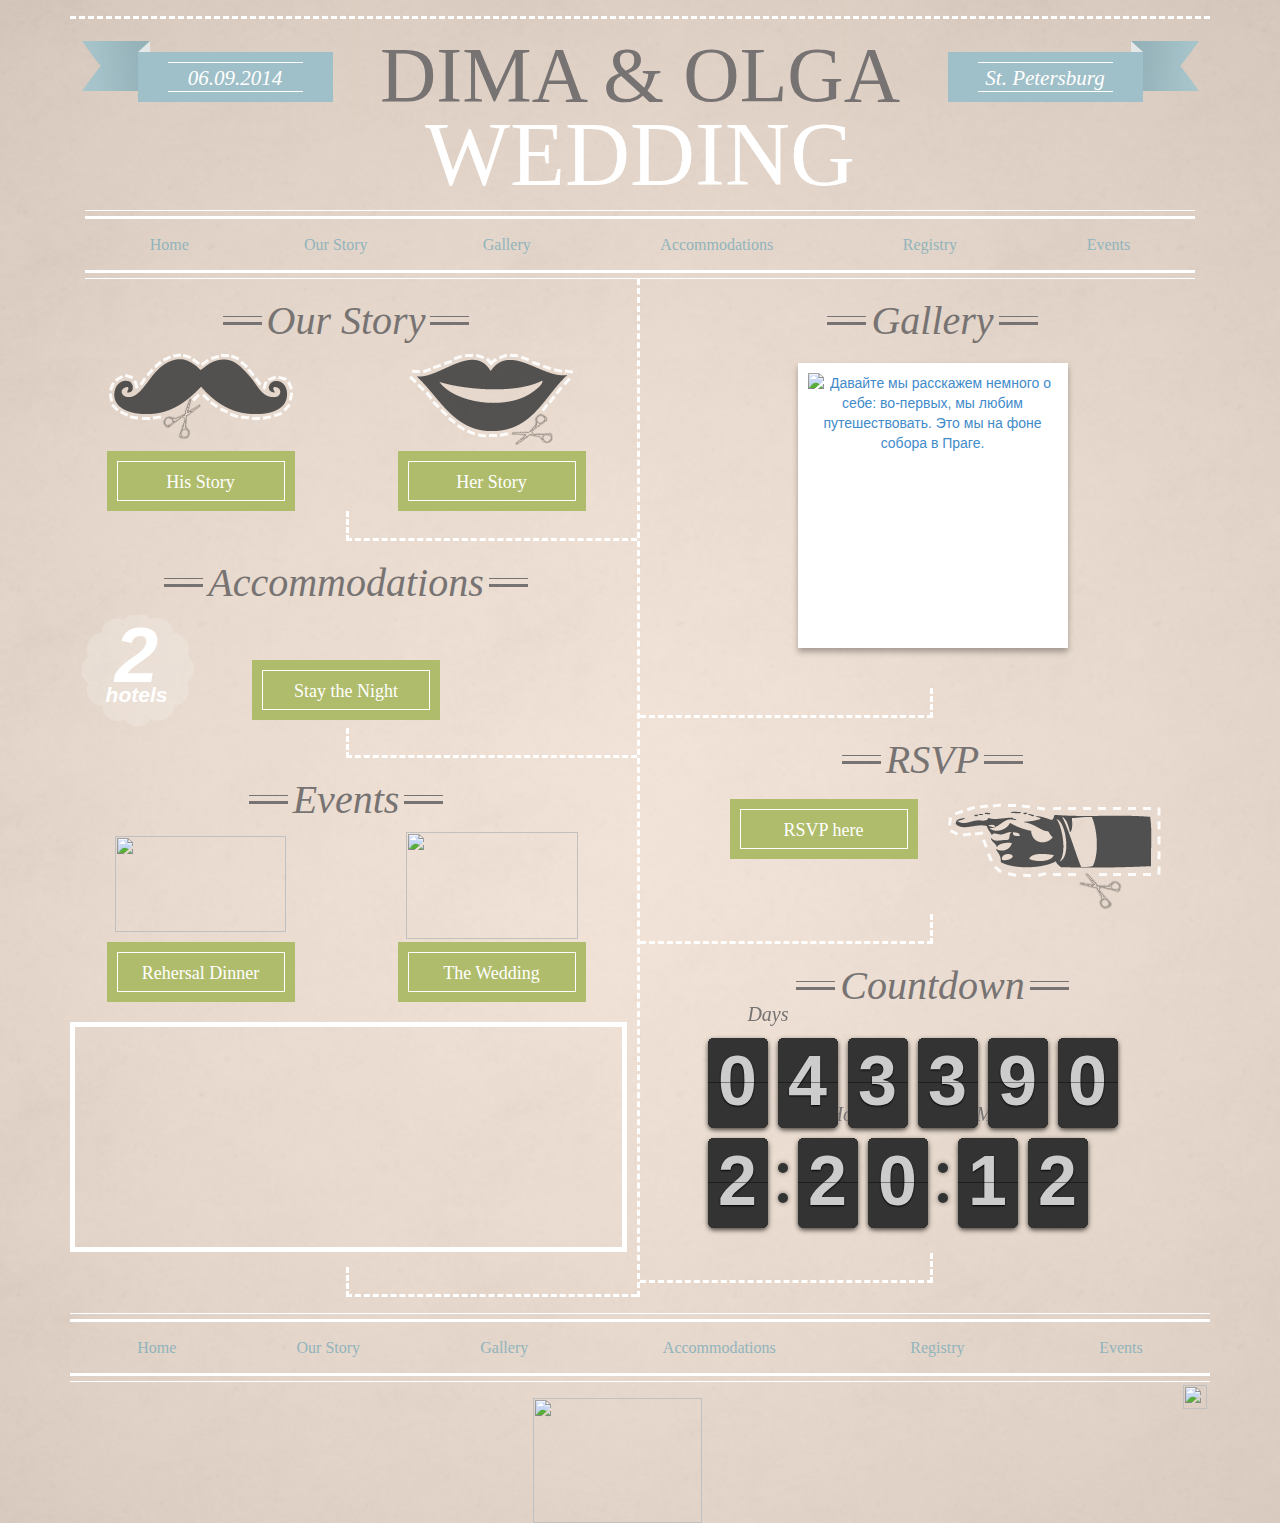
==== commit 80a38d39: "Added collapse functionality for navigation menu" ====
--- a/home.html
+++ b/home.html
@@ -375,7 +375,7 @@
         </div>
     </div>
     <!-- top navigation -->
-    <div class="hidden-xs hidden-sm">
+    <div class="collapse navbar-collapse">
         <div class="thin-top-thick-bottom"></div>
         <ul class="nav nav-justified">
             <li class="active"><a href="javascript:void(0)" onclick="$('#myCarousel').carousel(0);">Home</a></li>
@@ -459,7 +459,7 @@
                             <div class="col-xs-10" style="padding:0">
                                 <div class="center" style="width: 300px">
                                     <div class="polaroid-images">
-                                        <a href="http://instagram.com/p/nqssS0nI7A/" target="_blank" title="">
+                                        <a href="javascript:void(0)" onclick="$('#myCarousel').carousel(2)">
                                             <img src="http://scontent-b.cdninstagram.com/hphotos-xpf1/t51.2885-15/1516624_698463556879600_1251986920_a.jpg" alt="Давайте мы расскажем немного о себе: во-первых, мы любим путешествовать. Это мы на фоне собора в Праге." title="Давайте мы расскажем немного о себе: во-первых, мы любим путешествовать. Это мы на фоне собора в Праге." style="width: 250px; height: 250px;">
                                         </a>
                                     </div>
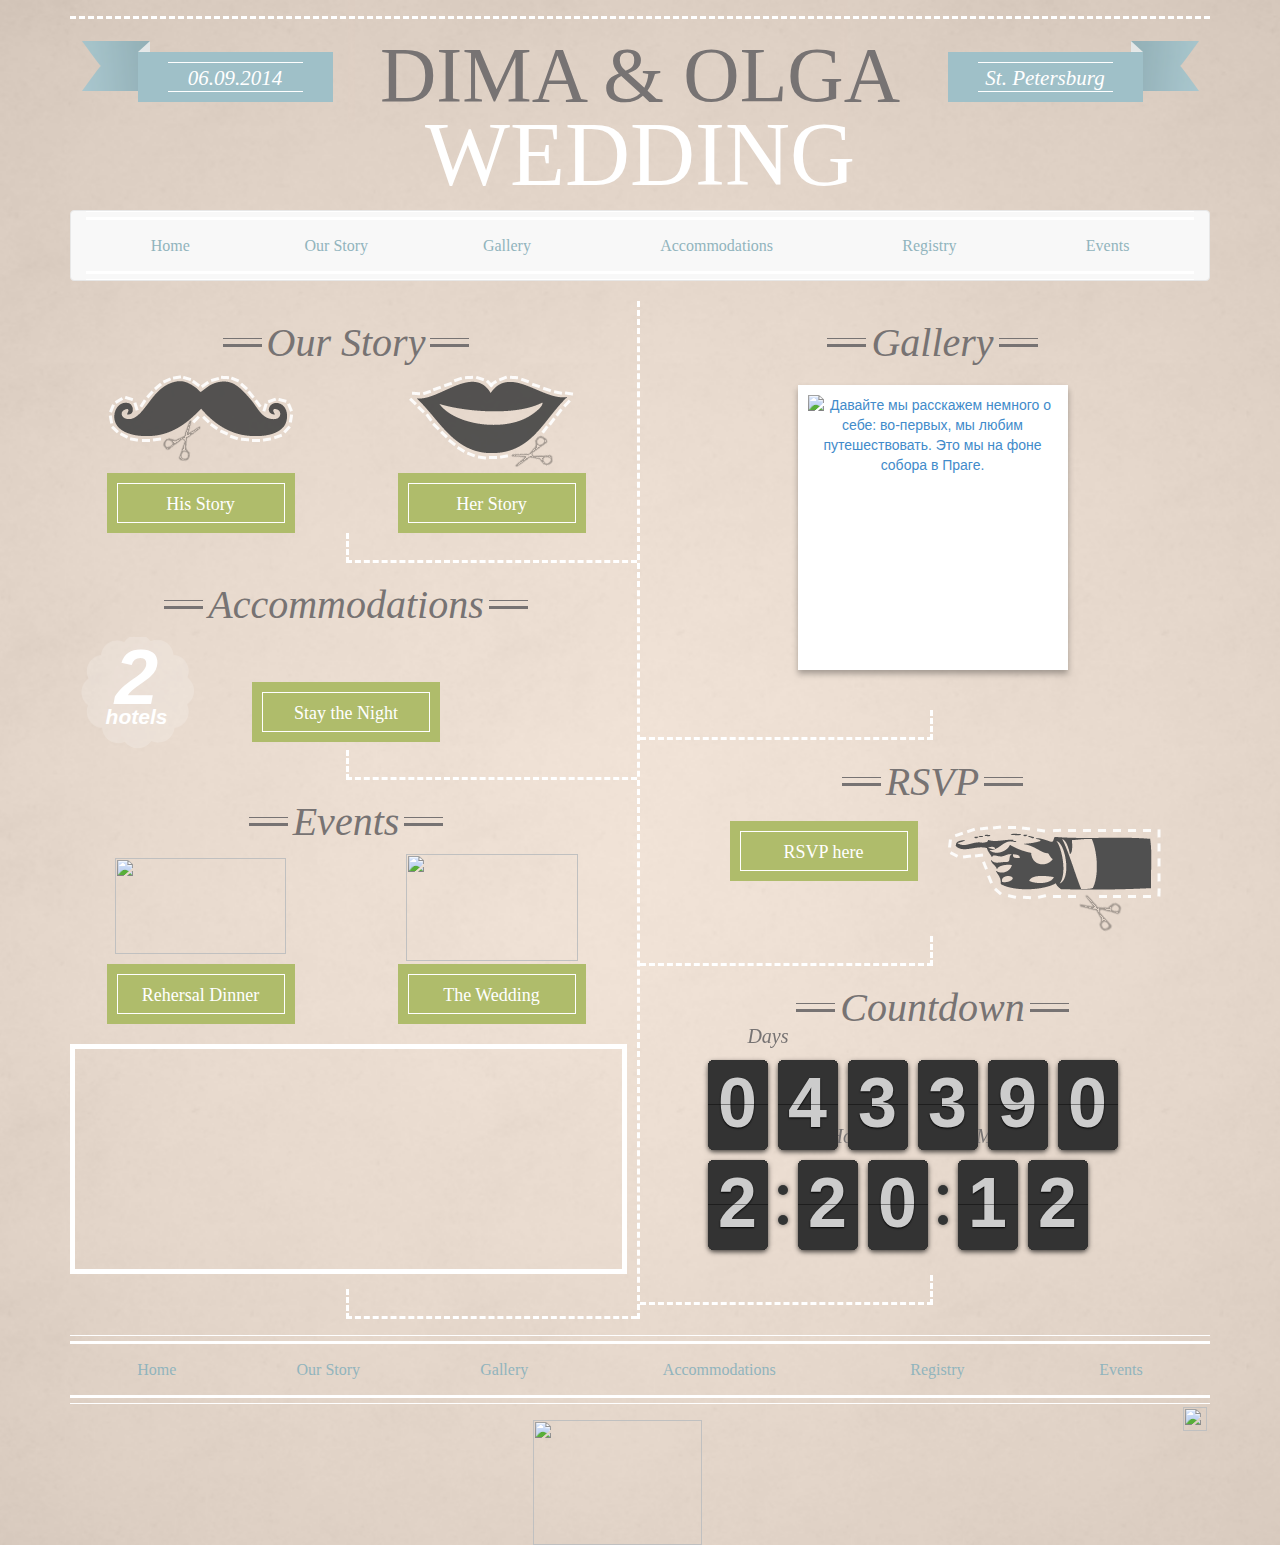
==== commit cec641be: "Fixed collapse functionality for navigation menu" ====
--- a/home.html
+++ b/home.html
@@ -375,18 +375,20 @@
         </div>
     </div>
     <!-- top navigation -->
-    <div class="collapse navbar-collapse">
-        <div class="thin-top-thick-bottom"></div>
-        <ul class="nav nav-justified">
-            <li class="active"><a href="javascript:void(0)" onclick="$('#myCarousel').carousel(0);">Home</a></li>
-            <li><a href="javascript:void(0)" onclick="$('#myCarousel').carousel(1);">Our Story</a></li>
-            <li><a href="javascript:void(0)" onclick="$('#myCarousel').carousel(2)">Gallery</a></li>
-            <li><a href="javascript:void(0)" onclick="$('#myCarousel').carousel(3);">Accommodations</a></li>
-            <li><a href="javascript:void(0)" onclick="$('#myCarousel').carousel(4);">Registry</a></li>
-            <li><a href="javascript:void(0)" onclick="$('#myCarousel').carousel(5);">Events</a></li>
-        </ul>
-        <div class="thin-bottom-thick-top"></div>
-    </div>
+    <nav class="navbar navbar-default" role="navigation">
+        <div class="collapse navbar-collapse">
+            <div class="thin-top-thick-bottom"></div>
+            <ul class="nav nav-justified">
+                <li class="active"><a href="javascript:void(0)" onclick="$('#myCarousel').carousel(0);">Home</a></li>
+                <li><a href="javascript:void(0)" onclick="$('#myCarousel').carousel(1);">Our Story</a></li>
+                <li><a href="javascript:void(0)" onclick="$('#myCarousel').carousel(2)">Gallery</a></li>
+                <li><a href="javascript:void(0)" onclick="$('#myCarousel').carousel(3);">Accommodations</a></li>
+                <li><a href="javascript:void(0)" onclick="$('#myCarousel').carousel(4);">Registry</a></li>
+                <li><a href="javascript:void(0)" onclick="$('#myCarousel').carousel(5);">Events</a></li>
+            </ul>
+            <div class="thin-bottom-thick-top"></div>
+        </div>
+    </nav>
     <!-- Carousel
     ================================================== -->
     <div id="myCarousel" class="carousel slide" data-ride="carousel" data-interval="false">
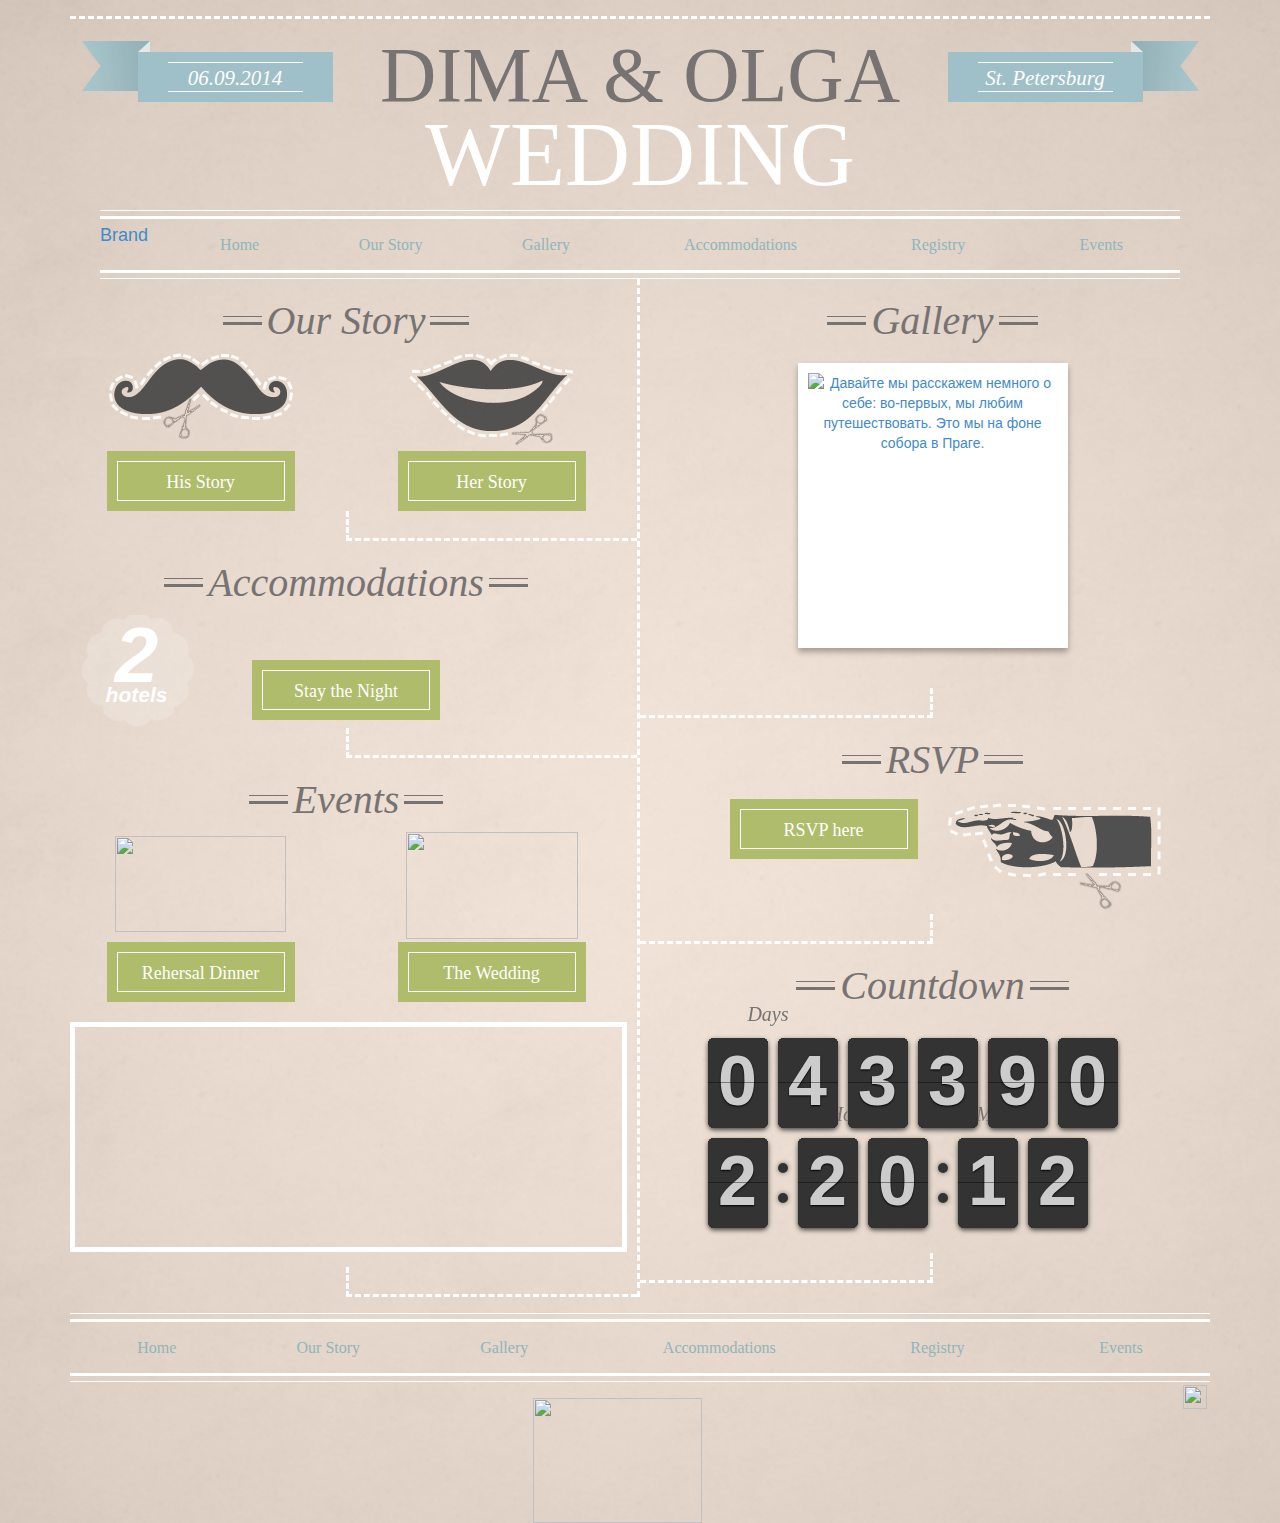
==== commit 2f8eb939: "Nvigation menu for s&xs devices" ====
--- a/home.html
+++ b/home.html
@@ -321,6 +321,10 @@
     width: 460px;
 }
 
+.navbar-toggle .icon-bar {
+    background-color: #888;
+}
+
 </style>
 <!-- jQuery (necessary for Bootstrap's JavaScript plugins) -->
 <script src="https://ajax.googleapis.com/ajax/libs/jquery/1.11.0/jquery.min.js"></script>
@@ -375,20 +379,30 @@
         </div>
     </div>
     <!-- top navigation -->
-    <nav class="navbar navbar-default" role="navigation">
-        <div class="collapse navbar-collapse">
-            <div class="thin-top-thick-bottom"></div>
-            <ul class="nav nav-justified">
-                <li class="active"><a href="javascript:void(0)" onclick="$('#myCarousel').carousel(0);">Home</a></li>
-                <li><a href="javascript:void(0)" onclick="$('#myCarousel').carousel(1);">Our Story</a></li>
-                <li><a href="javascript:void(0)" onclick="$('#myCarousel').carousel(2)">Gallery</a></li>
-                <li><a href="javascript:void(0)" onclick="$('#myCarousel').carousel(3);">Accommodations</a></li>
-                <li><a href="javascript:void(0)" onclick="$('#myCarousel').carousel(4);">Registry</a></li>
-                <li><a href="javascript:void(0)" onclick="$('#myCarousel').carousel(5);">Events</a></li>
-            </ul>
-            <div class="thin-bottom-thick-top"></div>
+    <div class="container-fluid">
+        <div class="navbar-header">
+            <button type="button" class="navbar-toggle" data-toggle="collapse" data-target="#bs-example-navbar-collapse-1">
+                <span class="sr-only">Toggle navigation</span>
+                <span class="icon-bar"></span>
+                <span class="icon-bar"></span>
+                <span class="icon-bar"></span>
+            </button>
+            <a class="navbar-brand" href="#">Brand</a>
         </div>
-    </nav>
+
+        <div class="collapse navbar-collapse" id="bs-example-navbar-collapse-1">
+        <div class="thin-top-thick-bottom"></div>
+        <ul class="nav nav-justified">
+            <li class="active"><a href="javascript:void(0)" onclick="$('#myCarousel').carousel(0);">Home</a></li>
+            <li><a href="javascript:void(0)" onclick="$('#myCarousel').carousel(1);">Our Story</a></li>
+            <li><a href="javascript:void(0)" onclick="$('#myCarousel').carousel(2)">Gallery</a></li>
+            <li><a href="javascript:void(0)" onclick="$('#myCarousel').carousel(3);">Accommodations</a></li>
+            <li><a href="javascript:void(0)" onclick="$('#myCarousel').carousel(4);">Registry</a></li>
+            <li><a href="javascript:void(0)" onclick="$('#myCarousel').carousel(5);">Events</a></li>
+        </ul>
+        <div class="thin-bottom-thick-top"></div>
+    </div>
+    </div>
     <!-- Carousel
     ================================================== -->
     <div id="myCarousel" class="carousel slide" data-ride="carousel" data-interval="false">
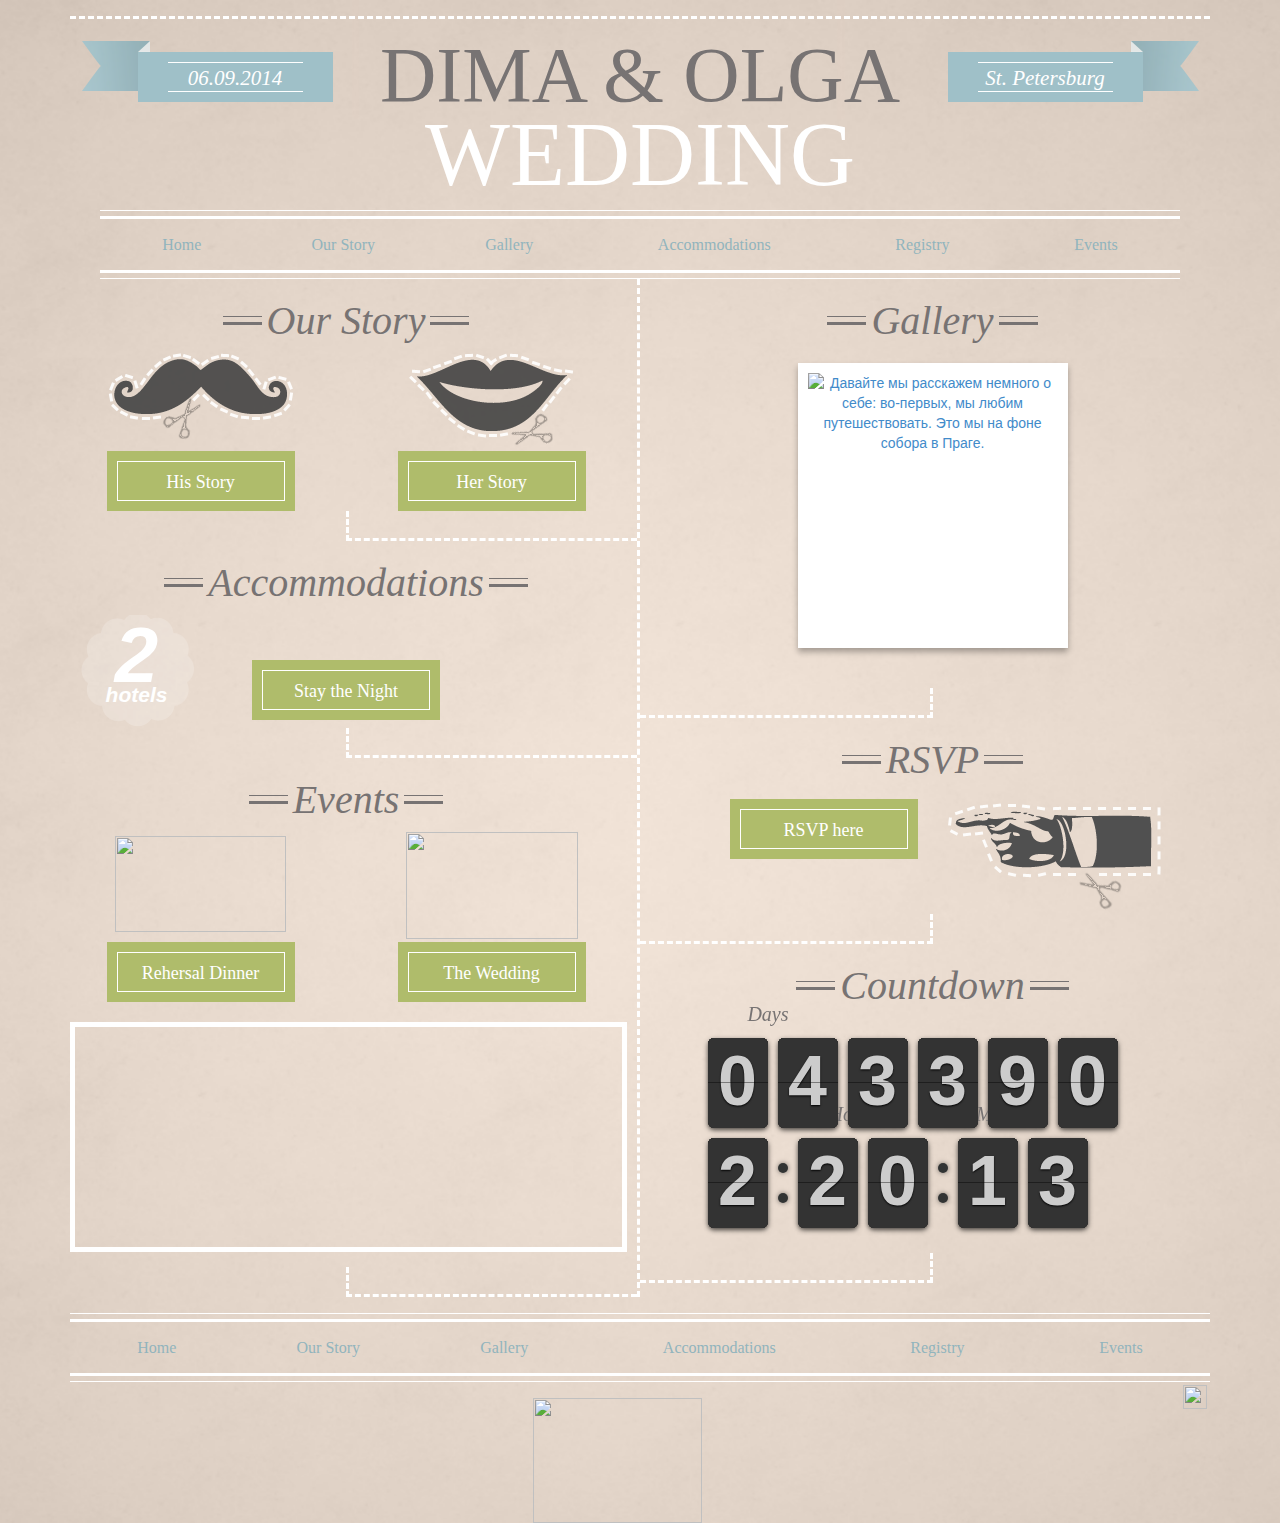
==== commit 5f4d1d0b: "Fixed toggle menu button for mobile devices" ====
--- a/home.html
+++ b/home.html
@@ -321,8 +321,21 @@
     width: 460px;
 }
 
+.navbar-collapse {
+    min-height: inherit;
+}
+
+.navbar-toggle {
+    background-color: rgb(212, 190, 175);
+    border: 1px solid white;
+}
+
 .navbar-toggle .icon-bar {
-    background-color: #888;
+    background-color: white;
+}
+
+.menu-title {
+    color: white;
 }
 
 </style>
@@ -387,7 +400,7 @@
                 <span class="icon-bar"></span>
                 <span class="icon-bar"></span>
             </button>
-            <a class="navbar-brand" href="#">Brand</a>
+            <a class="navbar-brand hidden-md hidden-lg  hidden-xl menu-title" href="#">Menu</a>
         </div>
 
         <div class="collapse navbar-collapse" id="bs-example-navbar-collapse-1">
@@ -483,17 +496,6 @@
                             </div>
                             <div class="col-xs-1" style="padding: 0"></div>
                         </div>
-                        <!--<div class="row">
-                            <div class="col-xs-1" style="padding: 0"></div>
-                            <div class="col-xs-10" style="padding: 0; width: 426px">
-                                <div style="background-image: url('frame.png'); width: 426px; height: 300px; background-repeat: no-repeat;">
-                                    <div style="width: 351px; height: 261px; overflow: hidden; margin-left: 37px; padding-top: 39px">
-                                        <img src="http://photos-h.ak.instagram.com/hphotos-ak-prn/1743008_276897909137439_299998041_n.jpg" width="351" height="351"/>
-                                    </div>
-                                </div>
-                            </div>
-                            <div class="col-xs-1" style="padding: 0"></div>
-                        </div>-->
                         <div class="row">
                             <div class="col-md-6" style="height: 30px; border-right: 3px dashed white; border-bottom: 3px dashed white;"></div>
                             <div class="col-md-6"></div>
@@ -714,6 +716,13 @@
 					showSeconds: false
 				});
 			});
+
+
+
+$('.nav a').on('click', function(){
+    $(".navbar-toggle").click();
+});
+
 
 </script>
 
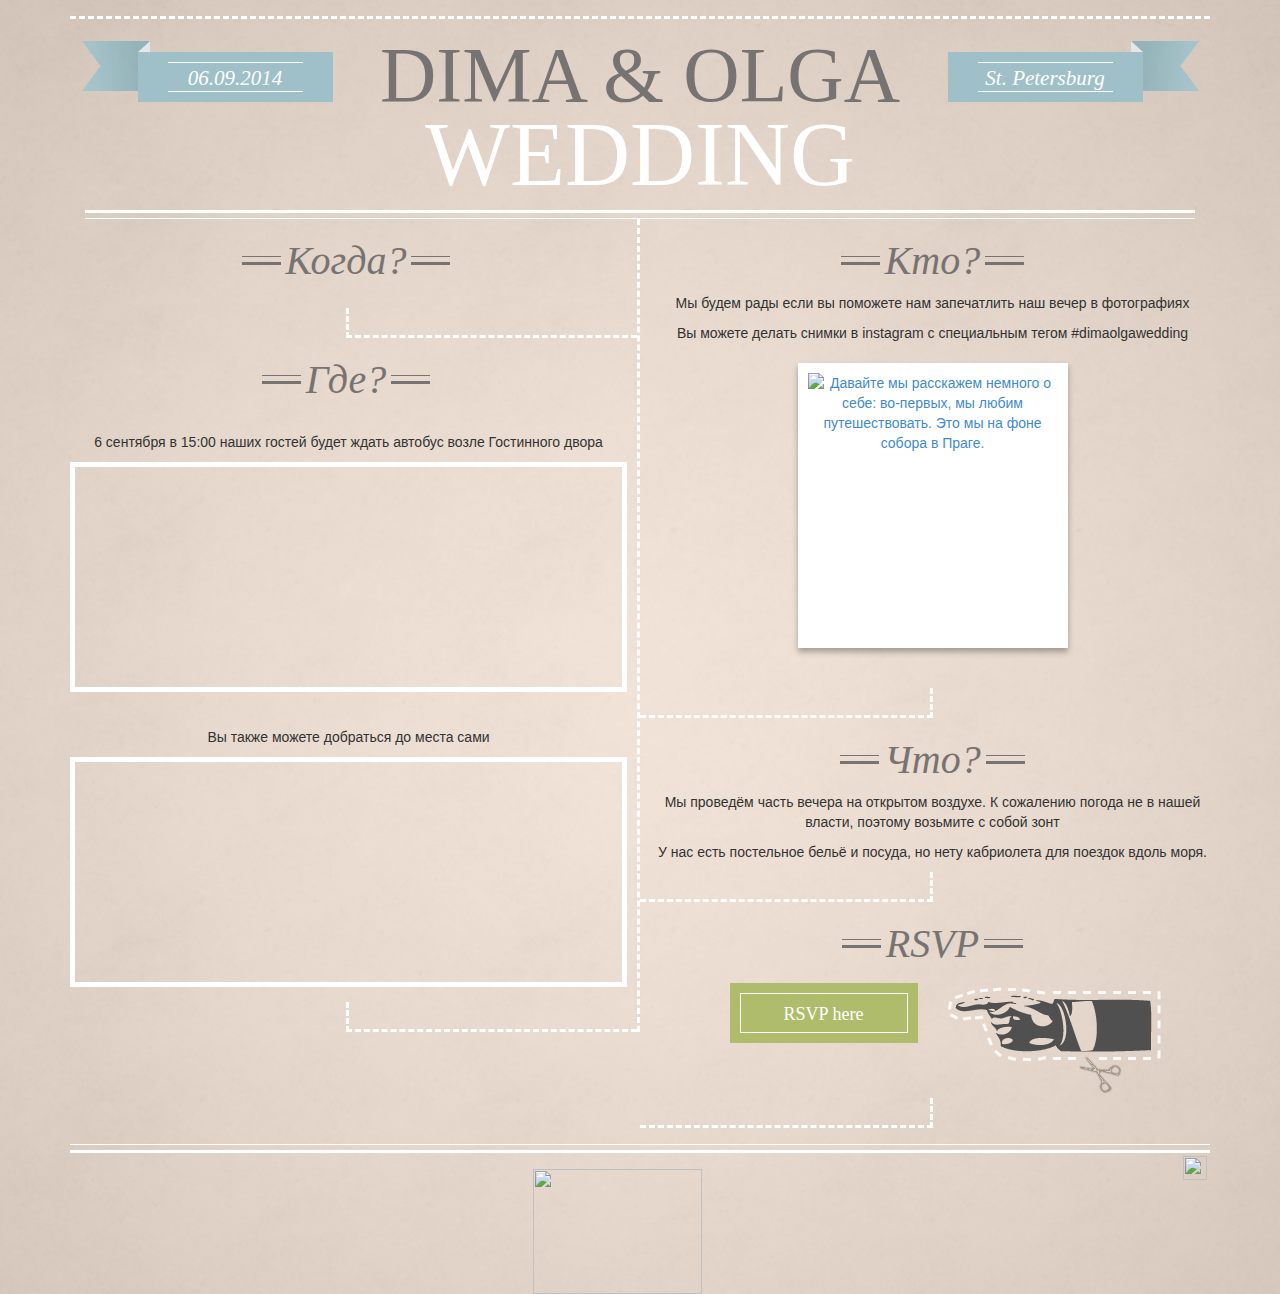
==== commit 4c6f2600: "Site simplification" ====
--- a/home.html
+++ b/home.html
@@ -9,6 +9,7 @@
 <!-- Bootstrap -->
 <link href="css/bootstrap.min.css" rel="stylesheet">
 <link rel="stylesheet" href="css/flipclock.css">
+<link rel="stylesheet" href="site.css">
 
 <!-- HTML5 Shim and Respond.js IE8 support of HTML5 elements and media queries -->
 <!-- WARNING: Respond.js doesn't work if you view the page via file:// -->
@@ -16,332 +17,6 @@
 <script src="https://oss.maxcdn.com/libs/html5shiv/3.7.0/html5shiv.js"></script>
 <script src="https://oss.maxcdn.com/libs/respond.js/1.4.2/respond.min.js"></script>
 <![endif]-->
-<style>
-
-body {
-width: 100%;
-height: 100%;
-background-image: url('background.png');
-background-size: cover;
-background-color: rgb(237, 216, 199);
-background-position: 50% 0%;
-background-repeat: no-repeat no-repeat;
-}
-
-.dashed {
-height: 0px;
-border-bottom: 3px dashed white;
-}
-
-.thin-top-thick-bottom {
-border-top: 1px solid white;
-border-bottom: 3px solid white;
-width: 100%;
-height: 9px;
-min-height: 9px;
-padding: 5px 0 0;
-}
-
-.thin-bottom-thick-top {
-border-top: 3px solid white;
-border-bottom: 1px solid white;
-width: 100%;
-height: 9px;
-min-height: 9px;
-padding: 5px 0 0;
-}
-
-.top-buffer {
-margin-top: 16px;
-}
-
-.top-buffer-22 {
-margin-top: 22px;
-}
-
-.hidden-xs h1.dima-olga {
-color: rgb(119, 115, 115);
-font-family: georgia, palatino, 'book antiqua', 'palatino linotype', serif;
-font-size: 78px;
-text-transform: uppercase;
-margin-top: 13px;
-margin-bottom: 0;
-}
-
-.hidden-md h1.dima-olga, h1.page-header {
-color: rgb(119, 115, 115);
-font-family: georgia, palatino, 'book antiqua', 'palatino linotype', serif;
-font-size: 23px;
-text-transform: uppercase;
-margin-top: 0;
-margin-bottom: 0;
-}
-
-h1.page-header {
-    color: white;
-    font-family: georgia, palatino, 'book antiqua', 'palatino linotype', serif;
-    font-size: 34px;
-    border-bottom: 1px solid white;
-    border-top: 1px solid white;
-    padding-bottom: 0;
-}
-
-.hidden-xs h1.wedding {
-color: rgb(255, 255, 255);
-font-family: georgia, palatino, 'book antiqua', 'palatino linotype', serif;
-font-size: 90px;
-text-transform: uppercase;
-margin-top: -13px;
-margin-bottom: 6px;
-}
-
-.hidden-md h1.wedding {
-color: rgb(255, 255, 255);
-font-family: georgia, palatino, 'book antiqua', 'palatino linotype', serif;
-font-size: 21px;
-text-transform: uppercase;
-margin-top: -13px;
-}
-
-
-
-.valign {
-float: none;
-display: table-cell !important;
-vertical-align: middle;
-}
-
-.left-bow {
-background-image: url('left.png');
-background-repeat: no-repeat;
-background-position: left top;
-padding-left: 56px;
-padding-top: 11px;
-height: 60px;
-}
-
-.right-bow {
-background-image: url('right.png');
-background-repeat: no-repeat;
-background-position: right top;
-padding-right: 56px;
-padding-top: 11px;
-height: 60px;
-}
-
-.left-bow.right-bow {
-background-image: url('left.png'), url('right.png');
-background-position: left top, right top;
-}
-
-.blue-background {
-background-color: rgb(159, 192, 200);
-padding: 10px;
-width: 195px;
-}
-
-.white-border-top-bottom {
-border-top: 1px solid white;
-border-bottom: 1px solid white;
-height: 30px;
-color: rgb(255, 255, 255);
-font-family: georgia, palatino, 'book antiqua', 'palatino linotype', serif;
-font-size: 21px;
-font-style: italic;
-width: 135px;
-display: inline-block;
-margin: 0;
-}
-
-.white-text {
-color: rgb(255, 255, 255);
-font-family: georgia, palatino, 'book antiqua', 'palatino linotype', serif;
-font-size: 20px;
-font-style: italic;
-margin: 0;
-}
-
-.fill-width {
-width: 100%;
-}
-
-.nav a {
-line-height: 35px;
-color: rgb(145, 180, 189);
-font-family: georgia, palatino, 'book antiqua', 'palatino linotype', serif;
-font-size: 16px;
-padding-top: 8px !important;
-padding-bottom: 8px !important;
-}
-
-.nav a:hover, .nav a:focus  {
-background-color: transparent !important;
-color: rgb(159, 192, 200);
-}
-
-
-.item h2 {
-color: rgb(119, 115, 115);
-font-family: georgia, palatino, 'book antiqua', 'palatino linotype', serif;
-font-size: 40px;
-font-style: italic;
-}
-
-.item h2 .dash {
-border-top: 1px solid rgb(119, 115, 115);
-border-bottom: 3px solid rgb(119, 115, 115);
-width: 39px;
-height: 9px;
-min-height: 9px;
-margin: 5px;
-margin-bottom: 9px;
-display: inline-block;
-}
-
-#homepage .link-decorator {
-height: 60px;
-width: 188px;
-background-color: rgb(175, 188, 107);
-padding: 10px;
-display: inline-block;
-}
-
-#homepage .link-decorator a {
-width: 168px;
-height: 40px;
-display: inline-block;
-padding: 8px;
-border: 1px solid white;
-font-family: georgia, palatino, 'book antiqua', 'palatino linotype', serif;
-font-size: 18px;
-color: white;
--o-transition:.5s;
--ms-transition:.5s;
--moz-transition:.5s;
--webkit-transition:.5s;
-transition:.5s;
-}
-
-#homepage .link-decorator a:hover {
-text-decoration: none;
-border: 1px solid rgb(175, 188, 107);
-color: rgb(119, 115, 115);
-}
-
-/**
-* Polaroid Images
-*/
-.polaroid-images
-{
-margin:10px 0;
-float: left;
-}
-.polaroid-images a
-{
-background: white;
-display: inline;
-float: left;
-margin: 0 15px 30px;
-padding: 10px 10px 25px;
-text-align: center;
-text-decoration: none;
--webkit-box-shadow: 0 4px 6px rgba(0, 0, 0, .3);
--moz-box-shadow: 0 4px 6px rgba(0,0,0,.3);
-box-shadow: 0 4px 6px rgba(0,0,0,.3);
--webkit-transition: all .15s linear;
--moz-transition: all .15s linear;
-transition: all .15s linear;
-z-index:0;
-position: relative;
-}
-.polaroid-images a:after {
-color: #333;
-font-size: 20px;
-content: attr(title);
-position: relative;
-top:15px;
-}
-.polaroid-images img {
-display: block;
-width: inherit;
-}
-
-.polaroid-images a:nth-child(2n)
-{
--webkit-transform: rotate(4deg);
--moz-transform: rotate(4deg);
-transform: rotate(4deg);
-}
-.polaroid-images a:nth-child(3n) {
--webkit-transform: rotate(-24deg);
--moz-transform: rotate(-24deg);
-transform: rotate(-24deg);
-}
-.polaroid-images a:nth-child(4n)
-{
--webkit-transform: rotate(14deg);
--moz-transform: rotate(14deg);
-transform: rotate(14deg);
-}
-.polaroid-images a:nth-child(5n)
-{
--webkit-transform: rotate(-18deg);
--moz-transform: rotate(-18deg);
-transform: rotate(-18deg);
-}
-.polaroid-images a:hover{
--webkit-transform: rotate(0deg);
--moz-transform: rotate(0deg);
-transform: rotate(0deg);
--webkit-transform: scale(1.2);
--moz-transform: scale(1.2);
-transform: scale(1.2);
-z-index:10;
--webkit-box-shadow: 0 10px 20px rgba(0, 0, 0, .7);
--moz-box-shadow: 0 10px 20px rgba(0,0,0,.7);
-box-shadow: 0 10px 20px rgba(0,0,0,.7);
-}
-
-
-.center {
-    margin: 0 auto;
-}
-
-.flip-clock-label {
-    color: rgb(119, 115, 115) !important;
-    font-family: georgia, palatino, 'book antiqua', 'palatino linotype', serif;
-    font-size: 20px;
-    font-style: italic;
-    text-align: center;
-}
-
-.clock {
-    margin-top: 25px;
-    margin-bottom: 20px;
-    width: 460px;
-}
-
-.navbar-collapse {
-    min-height: inherit;
-}
-
-.navbar-toggle {
-    background-color: rgb(212, 190, 175);
-    border: 1px solid white;
-}
-
-.navbar-toggle .icon-bar {
-    background-color: white;
-}
-
-.menu-title {
-    color: white;
-}
-
-</style>
-<!-- jQuery (necessary for Bootstrap's JavaScript plugins) -->
-<script src="https://ajax.googleapis.com/ajax/libs/jquery/1.11.0/jquery.min.js"></script>
-<script src="js/flipclock.min.js"></script>
 </head>
 <body>
 
@@ -403,18 +78,8 @@
             <a class="navbar-brand hidden-md hidden-lg  hidden-xl menu-title" href="#">Menu</a>
         </div>
 
-        <div class="collapse navbar-collapse" id="bs-example-navbar-collapse-1">
-        <div class="thin-top-thick-bottom"></div>
-        <ul class="nav nav-justified">
-            <li class="active"><a href="javascript:void(0)" onclick="$('#myCarousel').carousel(0);">Home</a></li>
-            <li><a href="javascript:void(0)" onclick="$('#myCarousel').carousel(1);">Our Story</a></li>
-            <li><a href="javascript:void(0)" onclick="$('#myCarousel').carousel(2)">Gallery</a></li>
-            <li><a href="javascript:void(0)" onclick="$('#myCarousel').carousel(3);">Accommodations</a></li>
-            <li><a href="javascript:void(0)" onclick="$('#myCarousel').carousel(4);">Registry</a></li>
-            <li><a href="javascript:void(0)" onclick="$('#myCarousel').carousel(5);">Events</a></li>
-        </ul>
+
         <div class="thin-bottom-thick-top"></div>
-    </div>
     </div>
     <!-- Carousel
     ================================================== -->
@@ -425,51 +90,24 @@
                 <div class="row">
                     <div class="col-md-6 text-center" style="border-right: 3px dashed white;">
 
-                        <h2><div class="dash"></div>Our Story<div class="dash"></div></h2>
-                        <div class="row">
-                            <div class="col-md-6">
-                                <img src="moustaches.png" width="186" height="98"/>
-                                <div class="link-decorator"><a href="#">His Story</a></div>
-                            </div>
-                            <div class="col-md-6">
-                                <img src="lips.png" width="165" height="98"/>
-                                <div class="link-decorator"><a href="#">Her Story</a></div>
-                            </div>
-                        </div>
-                        <div class="row">
+                        <h2 class="hidden-xs hidden-sm"><div class="dash"></div>Когда?<div class="dash"></div></h2>
+                        <div class="clock center hidden-xs hidden-sm"></div>
+                        <div class="row hidden-xs hidden-sm">
                             <div class="col-md-6"></div>
                             <div class="col-md-6" style="height: 30px; border-left: 3px dashed white; border-bottom: 3px dashed white;"></div>
                         </div>
 
-                        <h2><div class="dash"></div>Accommodations<div class="dash"></div></h2>
-                        <div class="row">
-                            <div class="col-md-2" style="height: 113px">
-                                <img src="clound.png" width="133" height="113"/>
-                                <p class="text-center" style="position: absolute; top: -15px; width: 133px; color: rgb(255, 255, 255); font-size: 78px; font-style: italic; font-weight: bold;">2</p>
-                                <p class="text-center" style="position: absolute; top: 65px; width: 133px; color: rgb(255, 255, 255); font-size: 21px; font-style: italic; font-variant: normal; font-weight: bold;">hotels</p>
-                            </div>
-                            <div class="col-md-8">
-                                <div class="link-decorator" style="margin-top: 45px;"><a href="#">Stay the Night</a></div>
-                            </div>
-                            <div class="col-md-2"></div>
-                        </div>
-                        <div class="row">
-                            <div class="col-md-6"></div>
-                            <div class="col-md-6" style="height: 30px; border-left: 3px dashed white; border-bottom: 3px dashed white;"></div>
-                        </div>
-
-                        <h2><div class="dash"></div>Events<div class="dash"></div></h2>
-                        <div class="row">
-                            <div class="col-md-6">
-                                <img src="dinner.png" width="171" height="96" style="margin-top: 4px; margin-bottom: 10px;"/>
-                                <div class="link-decorator"><a href="#">Rehersal Dinner</a></div>
-                            </div>
-                            <div class="col-md-6">
-                                <img src="wedding.png" width="172" height="107" style="margin-bottom: 3px;"/>
-                                <div class="link-decorator"><a href="#">The Wedding</a></div>
-                            </div>
+                        <h2><div class="dash"></div>Где?<div class="dash"></div></h2>
+                        <div class="row">
                             <div class="col-md-12" style="padding-top: 20px; padding-right: 10px; padding-bottom: 10px;">
-                                <div class="width: 100%">
+                                <p>6 сентября в 15:00 наших гостей будет ждать автобус возле Гостинного двора</p>
+                                <div style="width: 100%">
+                                    <iframe src="https://www.google.com/maps/embed?pb=!1m14!1m8!1m3!1d1998.8679686283042!2d30.32973299999999!3d59.934332999999995!3m2!1i1024!2i768!4f13.1!3m3!1m2!1s0x46963108a0559aa9%3A0xa0519a3aa1674ff!2sDumskaya+ulitsa%2C+2%2C+Sankt-Peterburg%2C+Russia%2C+191186!5e0!3m2!1sen!2sru!4v1409683848273" width="100%" height="230" frameborder="0" style="border: 5px solid white;"></iframe>
+                                </div>
+                            </div>
+                            <div class="col-md-12" style="padding-top: 20px; padding-right: 10px; padding-bottom: 10px;">
+                                <p>Вы также можете добраться до места сами</p>
+                                <div style="width: 100%">
                                     <iframe src="https://www.google.com/maps/embed?pb=!1m18!1m12!1m3!1d31764.616367840285!2d29.822466666748053!3d60.15940231553614!2m3!1f0!2f0!3f0!3m2!1i1024!2i768!4f13.1!3m3!1m2!1s0x0%3A0x76077594c655134a!2z0KDRg9GB0YHQutCw0Y8g0KDRi9Cx0LDQu9C60LAg0LIg0JrQvtC80LDRgNC-0LLQvg!5e0!3m2!1sru!2sru!4v1398585754518" width="100%" height="230" frameborder="0" style="border: 5px solid white;"></iframe>
                                 </div>
                             </div>
@@ -482,7 +120,9 @@
                     </div>
                     <div class="col-md-6 text-center">
 
-                        <h2><div class="dash"></div>Gallery<div class="dash"></div></h2>
+                        <h2><div class="dash"></div>Кто?<div class="dash"></div></h2>
+                        <p>Мы будем рады если вы поможете нам запечатлить наш вечер в фотографиях</p>
+                        <p>Вы можете делать снимки в instagram с специальным тегом #dimaolgawedding</p>
                         <div class="row">
                             <div class="col-xs-1" style="padding: 0"></div>
                             <div class="col-xs-10" style="padding:0">
@@ -501,12 +141,20 @@
                             <div class="col-md-6"></div>
                         </div>
 
+                        <h2><div class="dash"></div>Что?<div class="dash"></div></h2>
+                        <p>Мы проведём часть вечера на открытом воздухе. К сожалению погода не в нашей власти, поэтому возьмите с собой зонт</p>
+                        <p>У нас есть постельное бельё и посуда, но нету кабриолета для поездок вдоль моря.</p>
+                        <div class="row">
+                            <div class="col-md-6" style="height: 30px; border-right: 3px dashed white; border-bottom: 3px dashed white;"></div>
+                            <div class="col-md-6"></div>
+                        </div>
+
                         <h2><div class="dash"></div>RSVP<div class="dash"></div></h2>
                         <div class="row">
                             <div class="col-md-6">
-                                <div class="link-decorator pull-right" style="margin-top: 7px"><a href="#">RSVP here</a></div>
-                            </div>
-                            <div class="col-md-6 text-left">
+                                <div class="link-decorator pull-right" style="margin-top: 7px"><a href="mailto:dimaolgawedding@gmail.com">RSVP here</a></div>
+                            </div>
+                            <div class="col-md-6 text-left hidden-xs hidden-sm">
                                 <img src="rsvp.png" width="213" height="118" style="margin-bottom: 3px;"/>
                             </div>
                             <div class="col-xs-1" style="padding: 0"></div>
@@ -516,20 +164,14 @@
                             <div class="col-md-6"></div>
                         </div>
 
-                        <h2><div class="dash"></div>Countdown<div class="dash"></div></h2>
-                        <div class="clock center"></div>
-                        <div class="row">
-                            <div class="col-md-6" style="height: 30px; border-right: 3px dashed white; border-bottom: 3px dashed white;"></div>
-                            <div class="col-md-6"></div>
-                        </div>
-
                     </div>
                 </div>
 
             </div>
 
             <div class="item" id="ourStory">
-                <div class="row" style="height: 100px">
+
+                <div class="row hidden-xs hidden-sm" style="height: 100px">
                     <div class="col-xs-4">
                         <div class="dashed" style="margin-top:41px"></div>
                     </div>
@@ -544,7 +186,11 @@
                         <div class="dashed" style="margin-top:41px"></div>
                     </div>
                 </div>
-                <!--<div class="top-buffer-22"></div>-->
+                <div class="hidden-md hidden-lg blue-background text-center fill-width">
+                    <h1 class="page-header">Our Story</h1>
+                </div>
+
+
                 <p>
                 Lorem Ipsum Lorem Ipsum Lorem Ipsum Lorem Ipsum Lorem Ipsum Lorem Ipsum Lorem Ipsum Lorem Ipsum Lorem Ipsum Lorem Ipsum Lorem Ipsum Lorem Ipsum Lorem Ipsum Lorem Ipsum Lorem Ipsum Lorem Ipsum Lorem Ipsum Lorem Ipsum Lorem Ipsum Lorem Ipsum Lorem Ipsum Lorem Ipsum Lorem Ipsum Lorem Ipsum Lorem Ipsum Lorem Ipsum Lorem Ipsum Lorem Ipsum Lorem Ipsum Lorem Ipsum
                 Lorem Ipsum Lorem Ipsum Lorem Ipsum Lorem Ipsum Lorem Ipsum Lorem Ipsum Lorem Ipsum Lorem Ipsum Lorem Ipsum Lorem Ipsum Lorem Ipsum Lorem Ipsum Lorem Ipsum Lorem Ipsum Lorem Ipsum Lorem Ipsum Lorem Ipsum Lorem Ipsum Lorem Ipsum Lorem Ipsum Lorem Ipsum Lorem Ipsum Lorem Ipsum Lorem Ipsum Lorem Ipsum Lorem Ipsum Lorem Ipsum Lorem Ipsum Lorem Ipsum Lorem Ipsum
@@ -555,7 +201,7 @@
             </div>
 
             <div class="item" id="gallery">
-                <div class="row" style="height: 100px">
+                <div class="row hidden-xs hidden-sm" style="height: 100px">
                     <div class="col-xs-4">
                         <div class="dashed" style="margin-top:41px"></div>
                     </div>
@@ -584,7 +230,7 @@
             </div>
 
             <div class="item" id="accommodations">
-                <div class="row" style="height: 100px">
+                <div class="row hidden-xs hidden-sm" style="height: 100px">
                     <div class="col-xs-3">
                         <div class="dashed" style="margin-top:41px"></div>
                     </div>
@@ -599,7 +245,9 @@
                         <div class="dashed" style="margin-top:41px"></div>
                     </div>
                 </div>
-                <!--<div class="top-buffer-22"></div>-->
+                <div class="hidden-md hidden-lg blue-background text-center fill-width">
+                    <h1 class="page-header">Accommodations</h1>
+                </div>
                 <p>
                     Lorem Ipsum Lorem Ipsum Lorem Ipsum Lorem Ipsum Lorem Ipsum Lorem Ipsum Lorem Ipsum Lorem Ipsum Lorem Ipsum Lorem Ipsum Lorem Ipsum Lorem Ipsum Lorem Ipsum Lorem Ipsum Lorem Ipsum Lorem Ipsum Lorem Ipsum Lorem Ipsum Lorem Ipsum Lorem Ipsum Lorem Ipsum Lorem Ipsum Lorem Ipsum Lorem Ipsum Lorem Ipsum Lorem Ipsum Lorem Ipsum Lorem Ipsum Lorem Ipsum Lorem Ipsum
                     Lorem Ipsum Lorem Ipsum Lorem Ipsum Lorem Ipsum Lorem Ipsum Lorem Ipsum Lorem Ipsum Lorem Ipsum Lorem Ipsum Lorem Ipsum Lorem Ipsum Lorem Ipsum Lorem Ipsum Lorem Ipsum Lorem Ipsum Lorem Ipsum Lorem Ipsum Lorem Ipsum Lorem Ipsum Lorem Ipsum Lorem Ipsum Lorem Ipsum Lorem Ipsum Lorem Ipsum Lorem Ipsum Lorem Ipsum Lorem Ipsum Lorem Ipsum Lorem Ipsum Lorem Ipsum
@@ -610,7 +258,7 @@
             </div>
 
             <div class="item" id="registry">
-                <div class="row" style="height: 100px">
+                <div class="row hidden-xs hidden-sm" style="height: 100px">
                     <div class="col-xs-4">
                         <div class="dashed" style="margin-top:41px"></div>
                     </div>
@@ -625,7 +273,9 @@
                         <div class="dashed" style="margin-top:41px"></div>
                     </div>
                 </div>
-                <!--<div class="top-buffer-22"></div>-->
+                <div class="hidden-md hidden-lg blue-background text-center fill-width">
+                    <h1 class="page-header">Registry</h1>
+                </div>
                 <p>
                     Lorem Ipsum Lorem Ipsum Lorem Ipsum Lorem Ipsum Lorem Ipsum Lorem Ipsum Lorem Ipsum Lorem Ipsum Lorem Ipsum Lorem Ipsum Lorem Ipsum Lorem Ipsum Lorem Ipsum Lorem Ipsum Lorem Ipsum Lorem Ipsum Lorem Ipsum Lorem Ipsum Lorem Ipsum Lorem Ipsum Lorem Ipsum Lorem Ipsum Lorem Ipsum Lorem Ipsum Lorem Ipsum Lorem Ipsum Lorem Ipsum Lorem Ipsum Lorem Ipsum Lorem Ipsum
                     Lorem Ipsum Lorem Ipsum Lorem Ipsum Lorem Ipsum Lorem Ipsum Lorem Ipsum Lorem Ipsum Lorem Ipsum Lorem Ipsum Lorem Ipsum Lorem Ipsum Lorem Ipsum Lorem Ipsum Lorem Ipsum Lorem Ipsum Lorem Ipsum Lorem Ipsum Lorem Ipsum Lorem Ipsum Lorem Ipsum Lorem Ipsum Lorem Ipsum Lorem Ipsum Lorem Ipsum Lorem Ipsum Lorem Ipsum Lorem Ipsum Lorem Ipsum Lorem Ipsum Lorem Ipsum
@@ -635,46 +285,13 @@
                 </p>
             </div>
 
-            <div class="item" id="events">
-                <div class="row" style="height: 100px">
-                    <div class="col-xs-4">
-                        <div class="dashed" style="margin-top:41px"></div>
-                    </div>
-                    <div class="col-xs-4">
-                        <div class="left-bow right-bow" style="position: relative; top: 20px;">
-                            <div class="blue-background text-center fill-width">
-                                <h1 class="page-header">Events</h1>
-                            </div>
-                        </div>
-                    </div>
-                    <div class="col-xs-4">
-                        <div class="dashed" style="margin-top:41px"></div>
-                    </div>
-                </div>
-                <!--<div class="top-buffer-22"></div>-->
-                <p>
-                    Lorem Ipsum Lorem Ipsum Lorem Ipsum Lorem Ipsum Lorem Ipsum Lorem Ipsum Lorem Ipsum Lorem Ipsum Lorem Ipsum Lorem Ipsum Lorem Ipsum Lorem Ipsum Lorem Ipsum Lorem Ipsum Lorem Ipsum Lorem Ipsum Lorem Ipsum Lorem Ipsum Lorem Ipsum Lorem Ipsum Lorem Ipsum Lorem Ipsum Lorem Ipsum Lorem Ipsum Lorem Ipsum Lorem Ipsum Lorem Ipsum Lorem Ipsum Lorem Ipsum Lorem Ipsum
-                    Lorem Ipsum Lorem Ipsum Lorem Ipsum Lorem Ipsum Lorem Ipsum Lorem Ipsum Lorem Ipsum Lorem Ipsum Lorem Ipsum Lorem Ipsum Lorem Ipsum Lorem Ipsum Lorem Ipsum Lorem Ipsum Lorem Ipsum Lorem Ipsum Lorem Ipsum Lorem Ipsum Lorem Ipsum Lorem Ipsum Lorem Ipsum Lorem Ipsum Lorem Ipsum Lorem Ipsum Lorem Ipsum Lorem Ipsum Lorem Ipsum Lorem Ipsum Lorem Ipsum Lorem Ipsum
-                    Lorem Ipsum Lorem Ipsum Lorem Ipsum Lorem Ipsum Lorem Ipsum Lorem Ipsum Lorem Ipsum Lorem Ipsum Lorem Ipsum Lorem Ipsum Lorem Ipsum Lorem Ipsum Lorem Ipsum Lorem Ipsum Lorem Ipsum Lorem Ipsum Lorem Ipsum Lorem Ipsum Lorem Ipsum Lorem Ipsum Lorem Ipsum Lorem Ipsum Lorem Ipsum Lorem Ipsum Lorem Ipsum Lorem Ipsum Lorem Ipsum Lorem Ipsum Lorem Ipsum Lorem Ipsum
-                    Lorem Ipsum Lorem Ipsum Lorem Ipsum Lorem Ipsum Lorem Ipsum Lorem Ipsum Lorem Ipsum Lorem Ipsum Lorem Ipsum Lorem Ipsum Lorem Ipsum Lorem Ipsum Lorem Ipsum Lorem Ipsum Lorem Ipsum Lorem Ipsum Lorem Ipsum Lorem Ipsum Lorem Ipsum Lorem Ipsum Lorem Ipsum Lorem Ipsum Lorem Ipsum Lorem Ipsum Lorem Ipsum Lorem Ipsum Lorem Ipsum Lorem Ipsum Lorem Ipsum Lorem Ipsum
-                    Lorem Ipsum Lorem Ipsum Lorem Ipsum Lorem Ipsum Lorem Ipsum Lorem Ipsum Lorem Ipsum Lorem Ipsum Lorem Ipsum Lorem Ipsum Lorem Ipsum Lorem Ipsum Lorem Ipsum Lorem Ipsum Lorem Ipsum Lorem Ipsum Lorem Ipsum Lorem Ipsum Lorem Ipsum Lorem Ipsum Lorem Ipsum Lorem Ipsum Lorem Ipsum Lorem Ipsum Lorem Ipsum Lorem Ipsum Lorem Ipsum Lorem Ipsum Lorem Ipsum Lorem Ipsum
-                </p>
-            </div>
         </div>
     </div><!-- /.carousel -->
 
     <!-- bottom navigation -->
     <div class="hidden-xs hidden-sm top-buffer">
         <div class="thin-top-thick-bottom"></div>
-        <ul class="nav nav-justified">
-            <li class="active"><a href="javascript:void(0)" onclick="$('#myCarousel').carousel(0);">Home</a></li>
-            <li><a href="javascript:void(0)" onclick="$('#myCarousel').carousel(1);">Our Story</a></li>
-            <li><a href="javascript:void(0)" onclick="$('#myCarousel').carousel(2);">Gallery</a></li>
-            <li><a href="javascript:void(0)" onclick="$('#myCarousel').carousel(3);">Accommodations</a></li>
-            <li><a href="javascript:void(0)" onclick="$('#myCarousel').carousel(4);">Registry</a></li>
-            <li><a href="javascript:void(0)" onclick="$('#myCarousel').carousel(5);">Events</a></li>
-        </ul>
-        <div class="thin-bottom-thick-top"></div>
+
     </div>
     <div class="pull-right" style="padding: 3px;">
         <a href="http://instagram.com/dimaolgawedding" target="_blank"><img src="instagram.png" width="24" height="24"/></a>
@@ -695,71 +312,9 @@
 
 
 <!-- Include all compiled plugins (below), or include individual files as needed -->
+<script src="https://ajax.googleapis.com/ajax/libs/jquery/1.11.0/jquery.min.js"></script>
+<script src="js/flipclock.min.js"></script>
 <script src="js/bootstrap.min.js"></script>
-
-<script>
-			$(document).ready(function() {
-
-				// Grab the current date
-				var currentDate = new Date();
-
-				// Set some date in the future. In this case, it's always Jan 1
-				var futureDate  = new Date(Date.UTC(2014, 8, 6 , 13, 0, 0));
-
-				// Calculate the difference in seconds between the future and current date
-				var diff = futureDate.getTime() / 1000 - currentDate.getTime() / 1000;
-
-				// Instantiate a coutdown FlipClock
-				clock = $('.clock').FlipClock(diff, {
-					clockFace: 'DailyCounter',
-					countdown: true,
-					showSeconds: false
-				});
-			});
-
-
-
-$('.nav a').on('click', function(){
-    $(".navbar-toggle").click();
-});
-
-
-</script>
-
-<script>
-var tag = "dimaolgawedding";
-var id = "7a9d62031e53419b86a6479856986ce4";
-var photoCount = 16;
-
-                    $.ajax({
-  type: "GET",
-  dataType: "jsonp",
-  cache: false,
-  url: "https://api.instagram.com/v1/tags/" + tag + "/media/recent?client_id=" + id,
-  success: function(response) {
-    var length = response.data != 'undefined' ? response.data.length : 0;
-    var limit = photoCount != null && photoCount < length ? photoCount : length;
-    if(limit > 0) {
-      for(var i = 0; i < limit; i++) {
-                $('<a>', {
-                    href : response.data[i].link,
-                    target : '_blank',
-                    title : ''
-                }).append(
-                    $('<img>', {
-                      src: response.data[i].images.low_resolution.url,
-                      alt: response.data[i].caption.text,
-                      title: response.data[i].caption.text,
-                      width: 250,
-                      height: 250
-                    })
-                ).appendTo($("#polaroid-images"));
-      }
-    }
-  }
-});
-                </script>
-
-
+<script src="site.js"></script>
 </body>
 </html>--- a/site.css
+++ b/site.css
@@ -0,0 +1,346 @@
+body {
+width: 100%;
+height: 100%;
+background-image: url('background.png');
+background-size: cover;
+background-color: rgb(237, 216, 199);
+background-position: 50% 0%;
+background-repeat: no-repeat no-repeat;
+}
+
+.dashed {
+height: 0px;
+border-bottom: 3px dashed white;
+}
+
+.thin-top-thick-bottom {
+border-top: 1px solid white;
+border-bottom: 3px solid white;
+width: 100%;
+height: 9px;
+min-height: 9px;
+padding: 5px 0 0;
+}
+
+.thin-bottom-thick-top {
+border-top: 3px solid white;
+border-bottom: 1px solid white;
+width: 100%;
+height: 9px;
+min-height: 9px;
+padding: 5px 0 0;
+}
+
+.top-buffer {
+margin-top: 16px;
+}
+
+.top-buffer-22 {
+margin-top: 22px;
+}
+
+.hidden-xs h1.dima-olga {
+color: rgb(119, 115, 115);
+font-family: georgia, palatino, 'book antiqua', 'palatino linotype', serif;
+font-size: 78px;
+text-transform: uppercase;
+margin-top: 13px;
+margin-bottom: 0;
+}
+
+.hidden-md h1.dima-olga, h1.page-header {
+color: rgb(119, 115, 115);
+font-family: georgia, palatino, 'book antiqua', 'palatino linotype', serif;
+font-size: 23px;
+text-transform: uppercase;
+margin-top: 0;
+margin-bottom: 0;
+}
+
+h1.page-header {
+    color: white;
+    font-family: georgia, palatino, 'book antiqua', 'palatino linotype', serif;
+    font-size: 34px;
+    border-bottom: 1px solid white;
+    border-top: 1px solid white;
+    padding-bottom: 0;
+}
+
+.hidden-xs h1.wedding {
+color: rgb(255, 255, 255);
+font-family: georgia, palatino, 'book antiqua', 'palatino linotype', serif;
+font-size: 90px;
+text-transform: uppercase;
+margin-top: -13px;
+margin-bottom: 6px;
+}
+
+.hidden-md h1.wedding {
+color: rgb(255, 255, 255);
+font-family: georgia, palatino, 'book antiqua', 'palatino linotype', serif;
+font-size: 21px;
+text-transform: uppercase;
+margin-top: -13px;
+}
+
+
+
+.valign {
+float: none;
+display: table-cell !important;
+vertical-align: middle;
+}
+
+.left-bow {
+background-image: url('left.png');
+background-repeat: no-repeat;
+background-position: left top;
+padding-left: 56px;
+padding-top: 11px;
+height: 60px;
+}
+
+.right-bow {
+background-image: url('right.png');
+background-repeat: no-repeat;
+background-position: right top;
+padding-right: 56px;
+padding-top: 11px;
+height: 60px;
+}
+
+.left-bow.right-bow {
+background-image: url('left.png'), url('right.png');
+background-position: left top, right top;
+}
+
+.blue-background {
+background-color: rgb(159, 192, 200);
+padding: 10px;
+width: 195px;
+}
+
+.white-border-top-bottom {
+border-top: 1px solid white;
+border-bottom: 1px solid white;
+height: 30px;
+color: rgb(255, 255, 255);
+font-family: georgia, palatino, 'book antiqua', 'palatino linotype', serif;
+font-size: 21px;
+font-style: italic;
+width: 135px;
+display: inline-block;
+margin: 0;
+}
+
+.white-text {
+color: rgb(255, 255, 255);
+font-family: georgia, palatino, 'book antiqua', 'palatino linotype', serif;
+font-size: 20px;
+font-style: italic;
+margin: 0;
+}
+
+.fill-width {
+width: 100%;
+}
+
+.nav a {
+line-height: 35px;
+color: rgb(145, 180, 189);
+font-family: georgia, palatino, 'book antiqua', 'palatino linotype', serif;
+font-size: 16px;
+padding-top: 8px !important;
+padding-bottom: 8px !important;
+}
+
+.nav a:hover, .nav a:focus  {
+background-color: transparent !important;
+color: rgb(159, 192, 200);
+}
+
+
+.item h2 {
+color: rgb(119, 115, 115);
+font-family: georgia, palatino, 'book antiqua', 'palatino linotype', serif;
+font-size: 40px;
+font-style: italic;
+}
+
+.item h2 .dash {
+border-top: 1px solid rgb(119, 115, 115);
+border-bottom: 3px solid rgb(119, 115, 115);
+width: 39px;
+height: 9px;
+min-height: 9px;
+margin: 5px;
+margin-bottom: 9px;
+display: inline-block;
+}
+
+#homepage .link-decorator {
+height: 60px;
+width: 188px;
+background-color: rgb(175, 188, 107);
+padding: 10px;
+display: inline-block;
+}
+
+#homepage .link-decorator a {
+width: 168px;
+height: 40px;
+display: inline-block;
+padding: 8px;
+border: 1px solid white;
+font-family: georgia, palatino, 'book antiqua', 'palatino linotype', serif;
+font-size: 18px;
+color: white;
+-o-transition:.5s;
+-ms-transition:.5s;
+-moz-transition:.5s;
+-webkit-transition:.5s;
+transition:.5s;
+}
+
+#homepage .link-decorator a:hover {
+text-decoration: none;
+border: 1px solid rgb(175, 188, 107);
+color: rgb(119, 115, 115);
+}
+
+/**
+* Polaroid Images
+*/
+.polaroid-images
+{
+margin:10px 0;
+float: left;
+}
+.polaroid-images a
+{
+background: white;
+display: inline;
+float: left;
+margin: 0 15px 30px;
+padding: 10px 10px 25px;
+text-align: center;
+text-decoration: none;
+-webkit-box-shadow: 0 4px 6px rgba(0, 0, 0, .3);
+-moz-box-shadow: 0 4px 6px rgba(0,0,0,.3);
+box-shadow: 0 4px 6px rgba(0,0,0,.3);
+-webkit-transition: all .15s linear;
+-moz-transition: all .15s linear;
+transition: all .15s linear;
+z-index:0;
+position: relative;
+}
+.polaroid-images a:after {
+color: #333;
+font-size: 20px;
+content: attr(title);
+position: relative;
+top:15px;
+}
+.polaroid-images img {
+display: block;
+width: inherit;
+}
+
+.polaroid-images a:nth-child(2n)
+{
+-webkit-transform: rotate(4deg);
+-moz-transform: rotate(4deg);
+transform: rotate(4deg);
+}
+.polaroid-images a:nth-child(3n) {
+-webkit-transform: rotate(-24deg);
+-moz-transform: rotate(-24deg);
+transform: rotate(-24deg);
+}
+.polaroid-images a:nth-child(4n)
+{
+-webkit-transform: rotate(14deg);
+-moz-transform: rotate(14deg);
+transform: rotate(14deg);
+}
+.polaroid-images a:nth-child(5n)
+{
+-webkit-transform: rotate(-18deg);
+-moz-transform: rotate(-18deg);
+transform: rotate(-18deg);
+}
+.polaroid-images a:hover{
+-webkit-transform: rotate(0deg);
+-moz-transform: rotate(0deg);
+transform: rotate(0deg);
+-webkit-transform: scale(1.2);
+-moz-transform: scale(1.2);
+transform: scale(1.2);
+z-index:10;
+-webkit-box-shadow: 0 10px 20px rgba(0, 0, 0, .7);
+-moz-box-shadow: 0 10px 20px rgba(0,0,0,.7);
+box-shadow: 0 10px 20px rgba(0,0,0,.7);
+}
+
+
+.center {
+    margin: 0 auto;
+}
+
+.flip-clock-label {
+    color: rgb(119, 115, 115) !important;
+    font-family: georgia, palatino, 'book antiqua', 'palatino linotype', serif;
+    font-size: 20px;
+    font-style: italic;
+    text-align: center;
+}
+
+.clock {
+    margin-top: 25px;
+    margin-bottom: 20px;
+    width: 460px;
+}
+
+.navbar-collapse {
+    max-height: inherit;
+}
+
+.navbar-toggle {
+    background-color: rgb(212, 190, 175);
+    border: 1px solid white;
+}
+
+.navbar-toggle .icon-bar {
+    background-color: white;
+}
+
+.menu-title {
+    color: white;
+}
+
+
+/* Box-sizing resets
+ *
+ * Reset individual elements or override regions to avoid conflicts due to
+ * global box model settings of Bootstrap. Two options, individual overrides and
+ * region resets, are available as plain CSS and uncompiled Less formats.
+ */
+
+/* Option 1A: Override a single element's box model via CSS */
+.element {
+  -webkit-box-sizing: content-box;
+     -moz-box-sizing: content-box;
+          box-sizing: content-box;
+}
+
+/* Option 1B: Override a single element's box model by using a Bootstrap Less mixin */
+.element {
+  .box-sizing(content-box);
+}
+
+.off-left_hide {
+    display: block !important;
+    position: absolute !important;
+    left: -10000px !important;
+    top: -10000px !important;
+}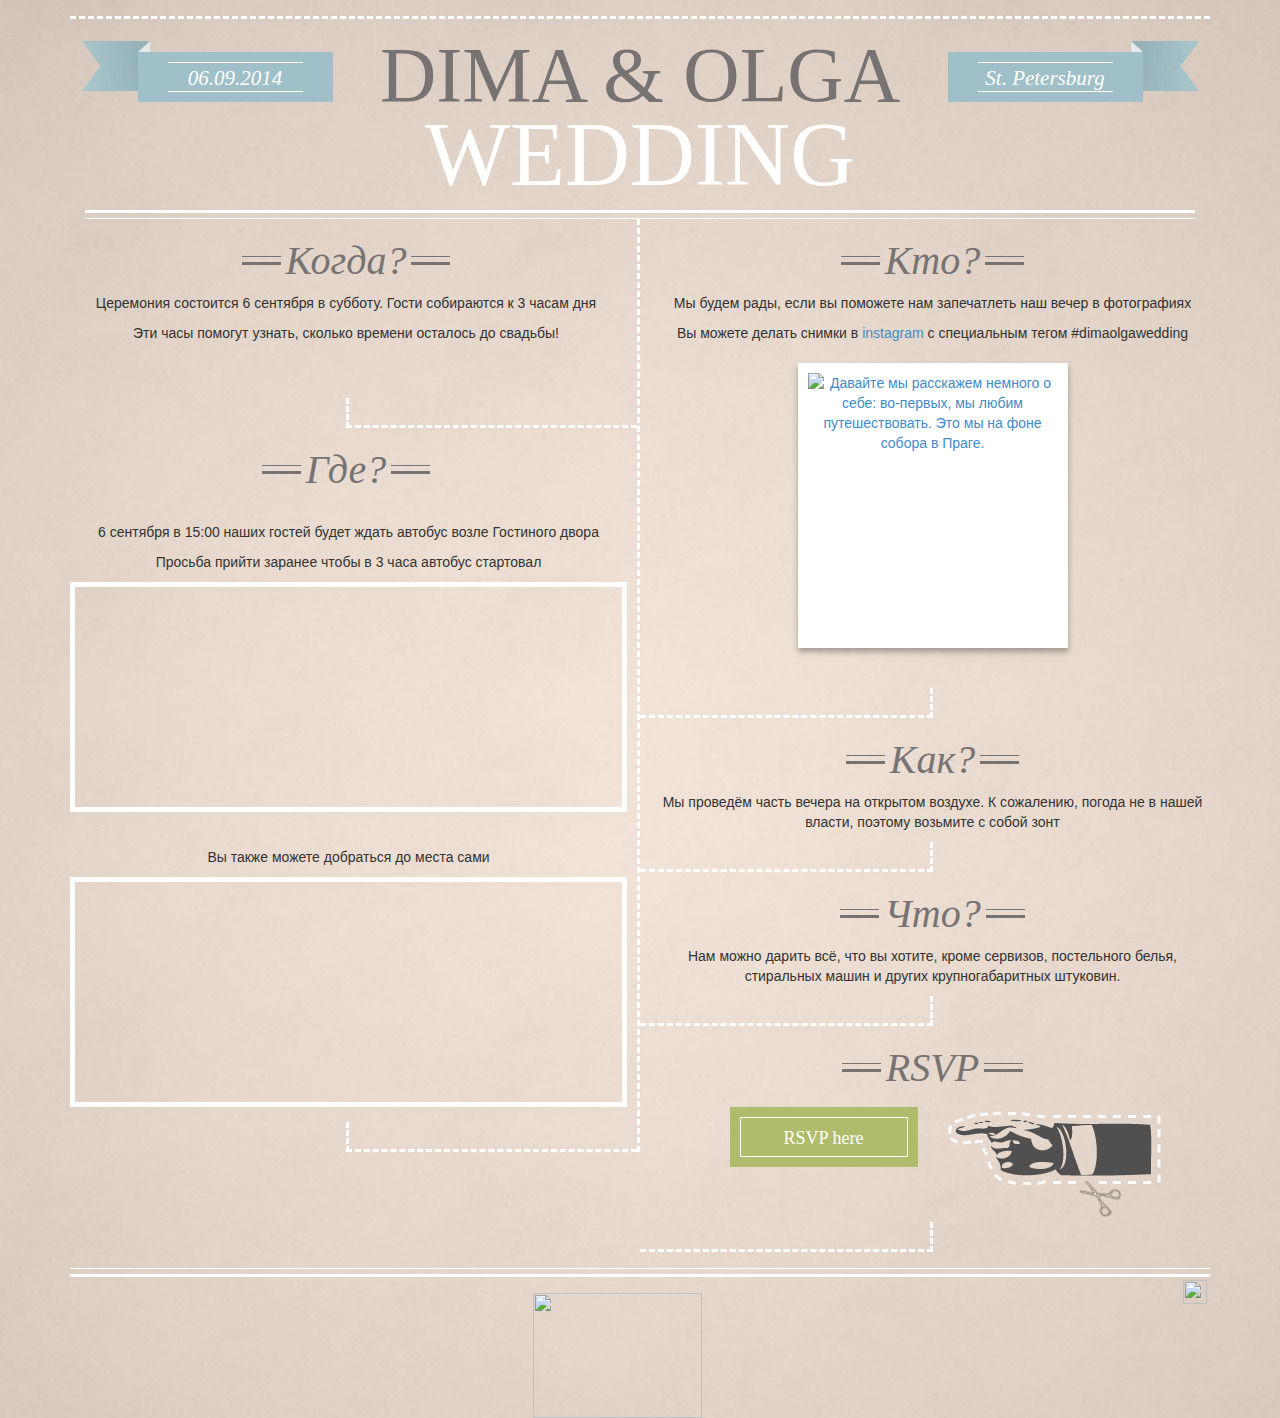
==== commit c862cf41: "Content updated" ====
--- a/home.html
+++ b/home.html
@@ -91,6 +91,9 @@
                     <div class="col-md-6 text-center" style="border-right: 3px dashed white;">
 
                         <h2 class="hidden-xs hidden-sm"><div class="dash"></div>Когда?<div class="dash"></div></h2>
+                        <p>Церемония состоится 6 сентября в субботу. Гости собираются к 3 часам дня</p>
+                        <p>Эти часы помогут узнать, сколько времени осталось до свадьбы!</p>
+                        <p>&nbsp;</p>
                         <div class="clock center hidden-xs hidden-sm"></div>
                         <div class="row hidden-xs hidden-sm">
                             <div class="col-md-6"></div>
@@ -100,7 +103,8 @@
                         <h2><div class="dash"></div>Где?<div class="dash"></div></h2>
                         <div class="row">
                             <div class="col-md-12" style="padding-top: 20px; padding-right: 10px; padding-bottom: 10px;">
-                                <p>6 сентября в 15:00 наших гостей будет ждать автобус возле Гостинного двора</p>
+                                <p>6 сентября в 15:00 наших гостей будет ждать автобус возле Гостиного двора</p>
+                                <p>Просьба прийти заранее чтобы в 3 часа автобус стартовал</p>
                                 <div style="width: 100%">
                                     <iframe src="https://www.google.com/maps/embed?pb=!1m14!1m8!1m3!1d1998.8679686283042!2d30.32973299999999!3d59.934332999999995!3m2!1i1024!2i768!4f13.1!3m3!1m2!1s0x46963108a0559aa9%3A0xa0519a3aa1674ff!2sDumskaya+ulitsa%2C+2%2C+Sankt-Peterburg%2C+Russia%2C+191186!5e0!3m2!1sen!2sru!4v1409683848273" width="100%" height="230" frameborder="0" style="border: 5px solid white;"></iframe>
                                 </div>
@@ -121,8 +125,8 @@
                     <div class="col-md-6 text-center">
 
                         <h2><div class="dash"></div>Кто?<div class="dash"></div></h2>
-                        <p>Мы будем рады если вы поможете нам запечатлить наш вечер в фотографиях</p>
-                        <p>Вы можете делать снимки в instagram с специальным тегом #dimaolgawedding</p>
+                        <p>Мы будем рады, если вы поможете нам запечатлеть наш вечер в фотографиях</p>
+                        <p>Вы можете делать снимки в <a href="http://instagram.com/dimaolgawedding" target="_blank">instagram</a> с специальным тегом #dimaolgawedding</p>
                         <div class="row">
                             <div class="col-xs-1" style="padding: 0"></div>
                             <div class="col-xs-10" style="padding:0">
@@ -141,9 +145,15 @@
                             <div class="col-md-6"></div>
                         </div>
 
+                        <h2><div class="dash"></div>Как?<div class="dash"></div></h2>
+                        <p>Мы проведём часть вечера на открытом воздухе. К сожалению, погода не в нашей власти, поэтому возьмите с собой зонт</p>
+                        <div class="row">
+                            <div class="col-md-6" style="height: 30px; border-right: 3px dashed white; border-bottom: 3px dashed white;"></div>
+                            <div class="col-md-6"></div>
+                        </div>
+
                         <h2><div class="dash"></div>Что?<div class="dash"></div></h2>
-                        <p>Мы проведём часть вечера на открытом воздухе. К сожалению погода не в нашей власти, поэтому возьмите с собой зонт</p>
-                        <p>У нас есть постельное бельё и посуда, но нету кабриолета для поездок вдоль моря.</p>
+                        <p>Нам можно дарить всё, что вы хотите, кроме сервизов, постельного белья, стиральных машин и других крупногабаритных штуковин.</p>
                         <div class="row">
                             <div class="col-md-6" style="height: 30px; border-right: 3px dashed white; border-bottom: 3px dashed white;"></div>
                             <div class="col-md-6"></div>
